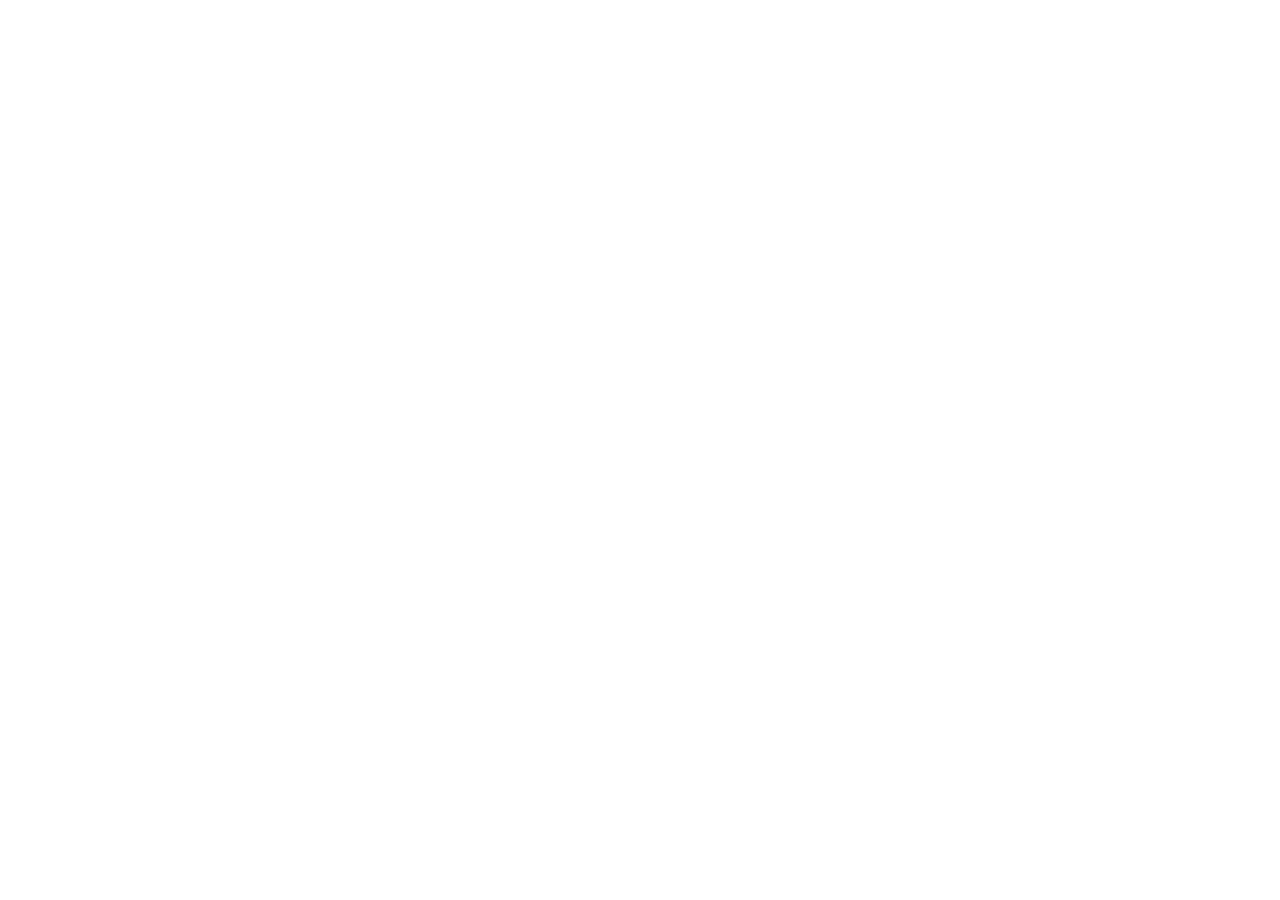
==== index.html @ 2c120de8 "first commit" ====
<!DOCTYPE html>
<html lang="pt-br">

<head>
    <meta charset="UTF-8">
    <meta name="viewport" content="width=device-width, initial-scale=1.0">
    <title> Home - Movasse </title>
</head>

<body>

</body>

</html>
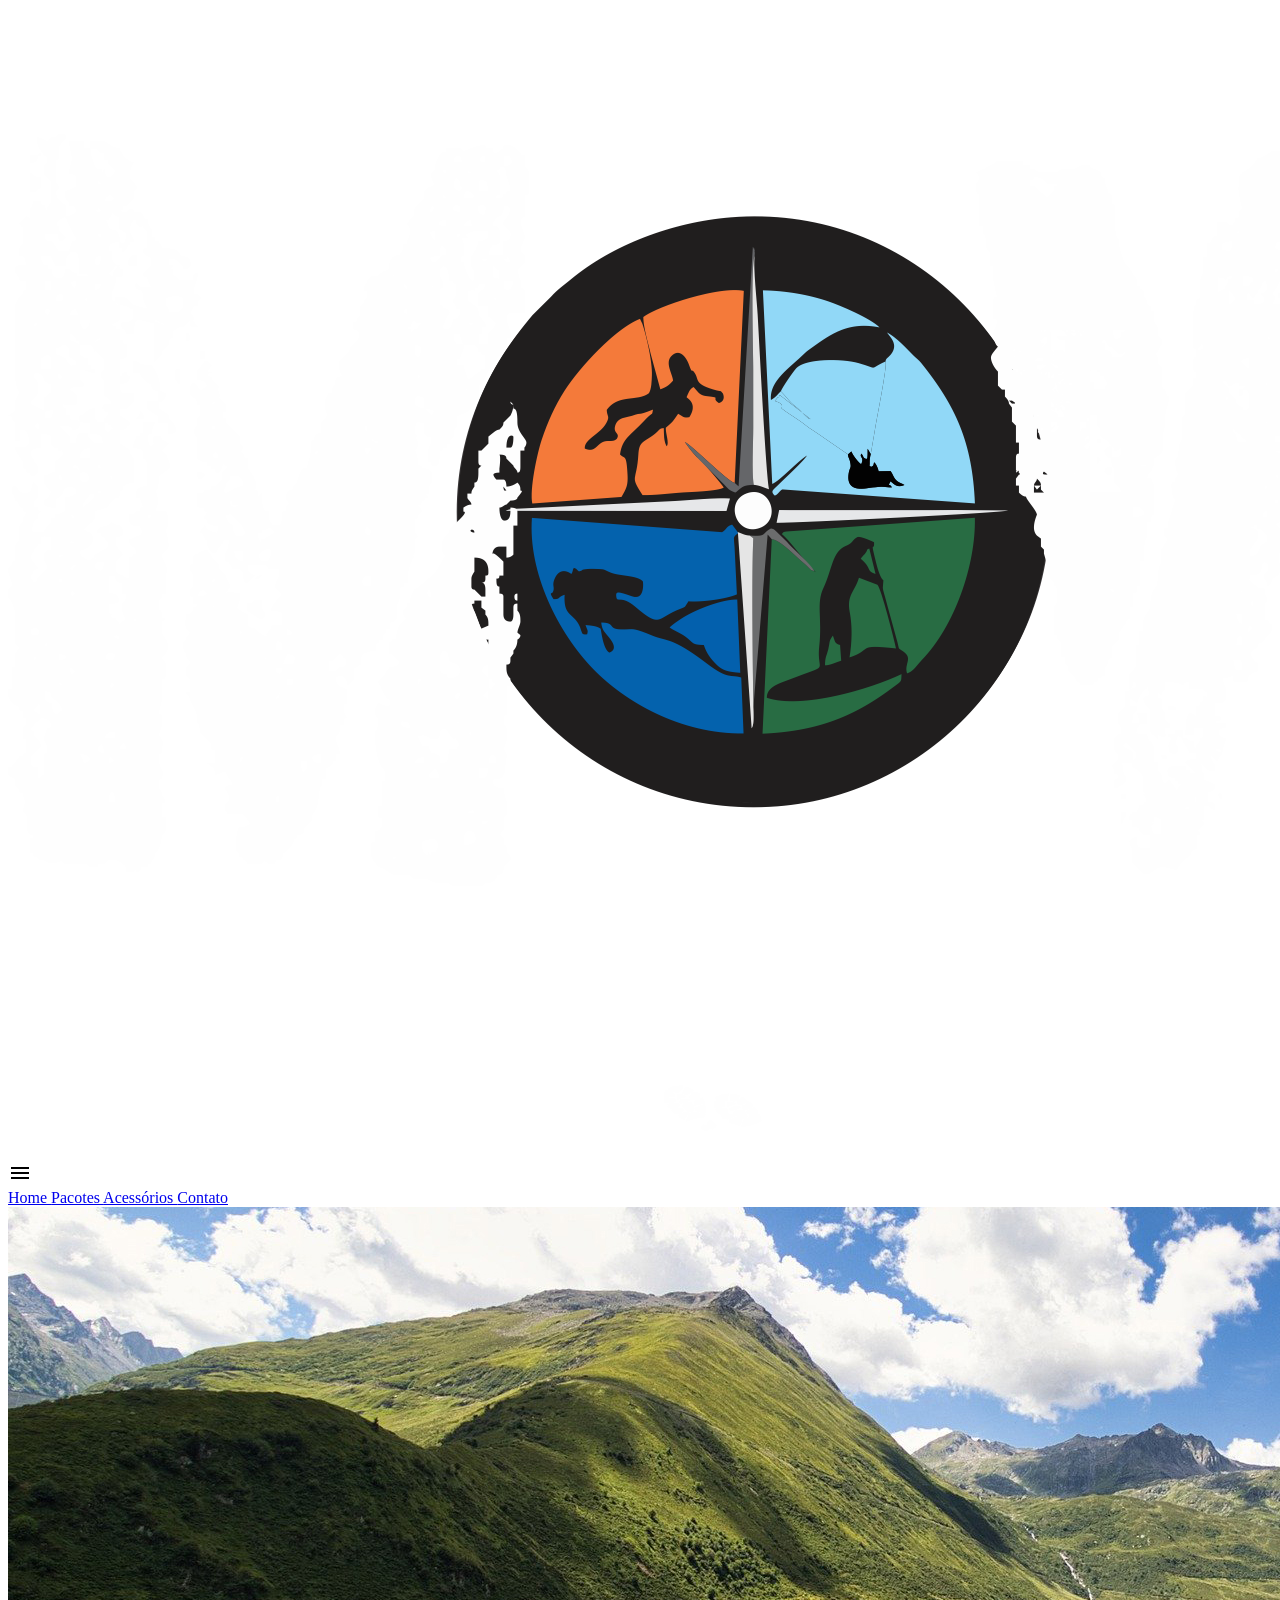
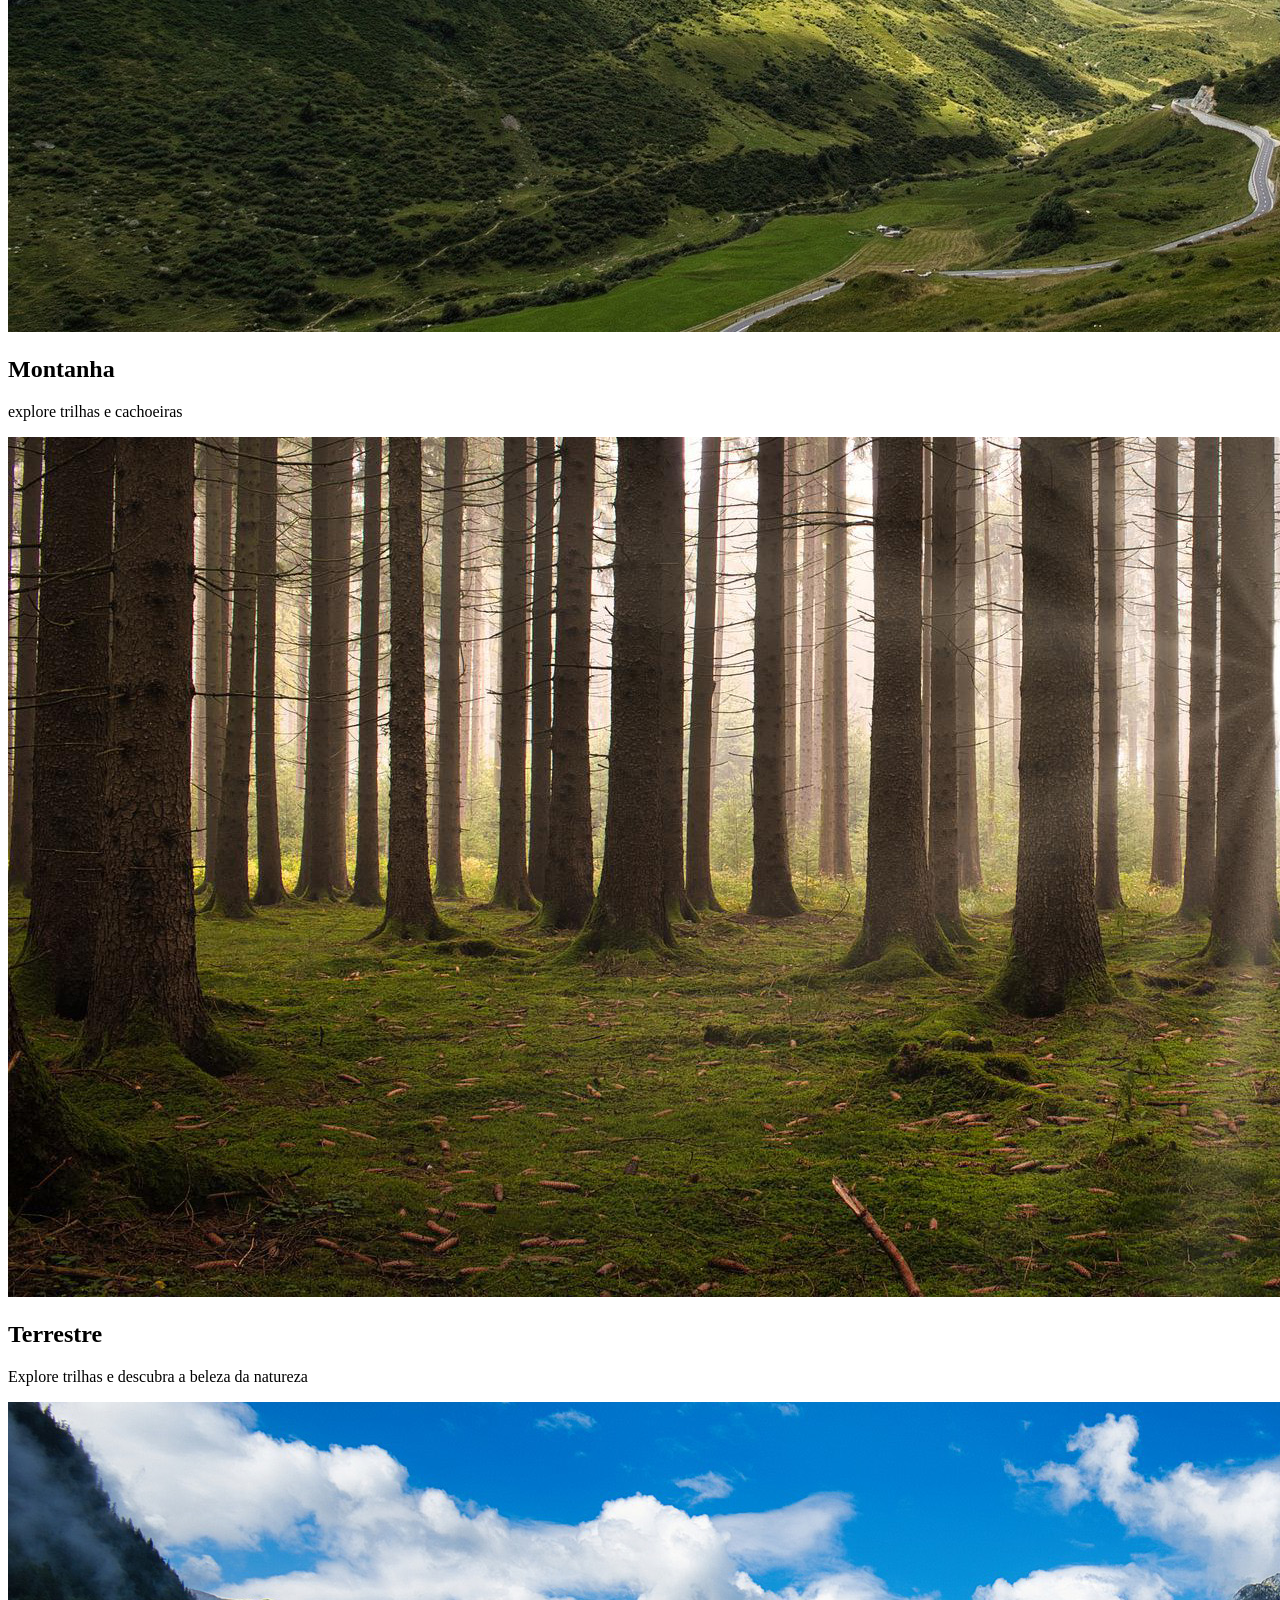
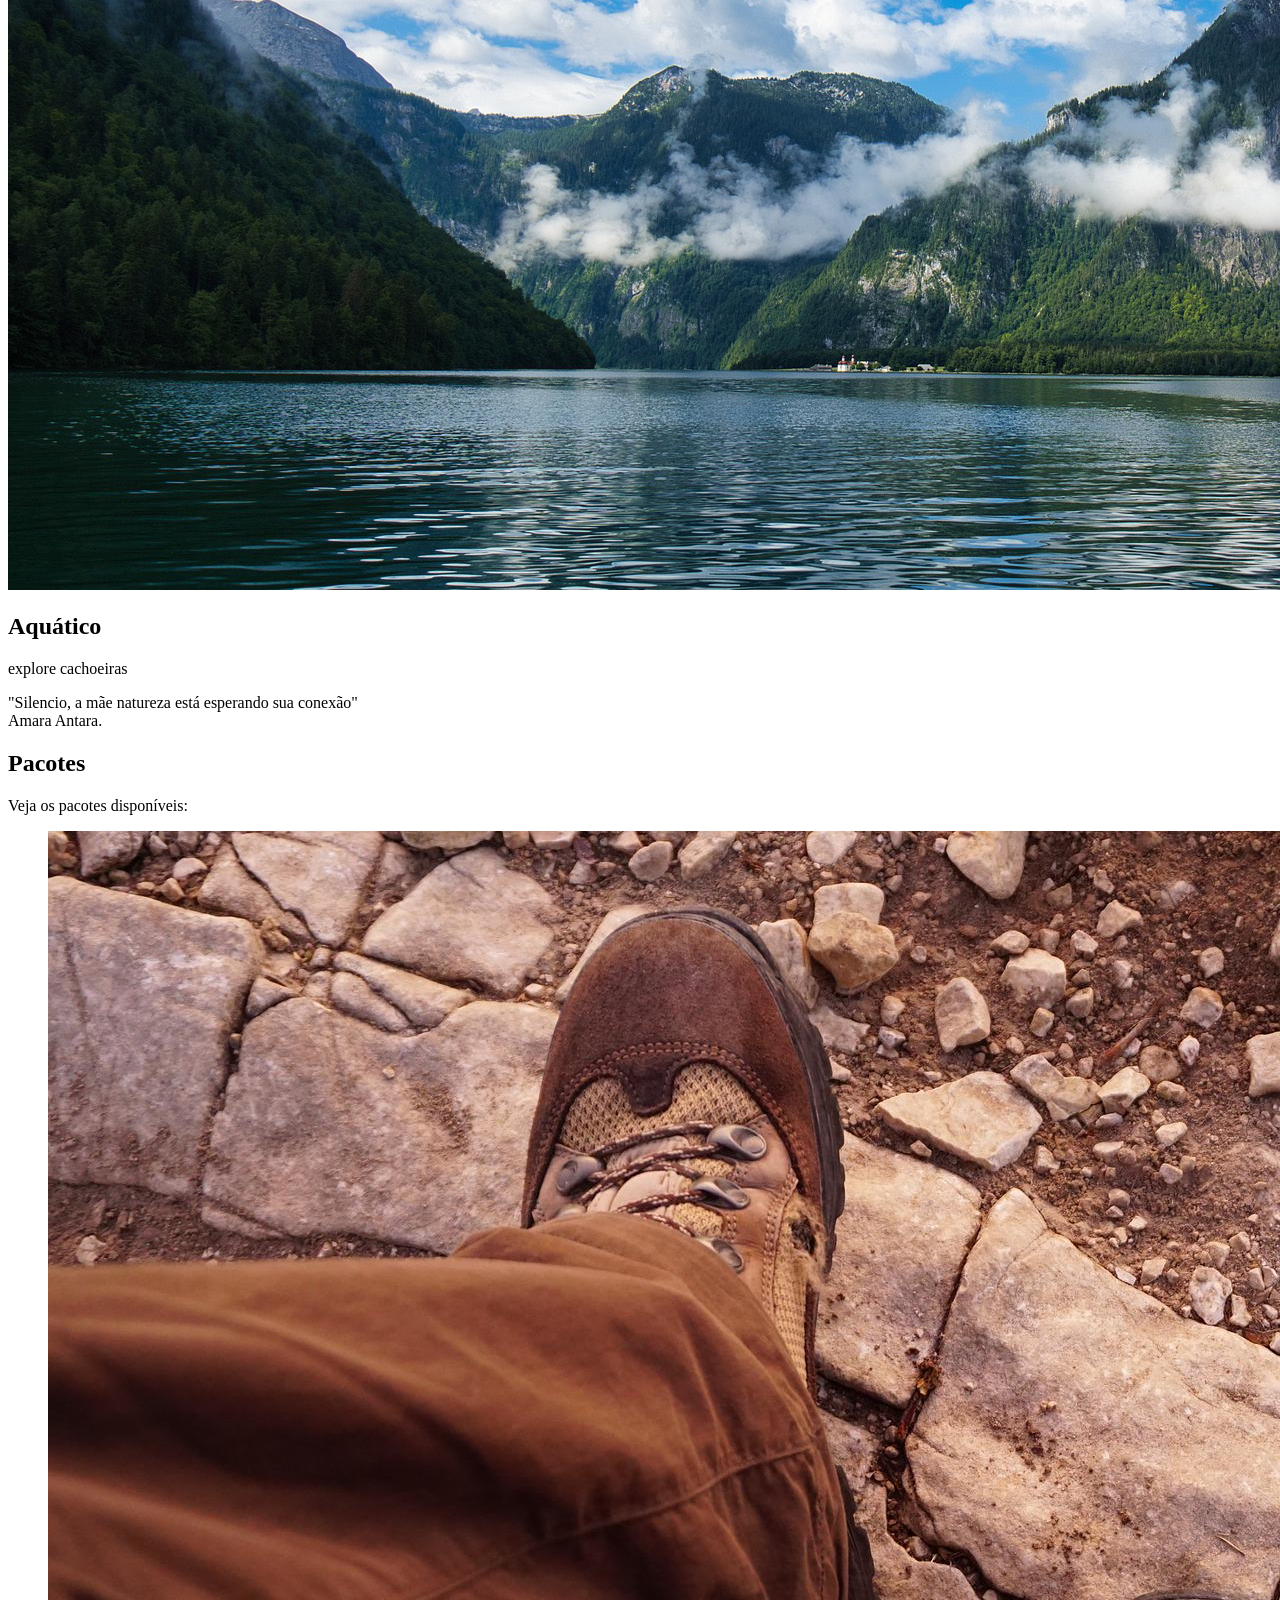
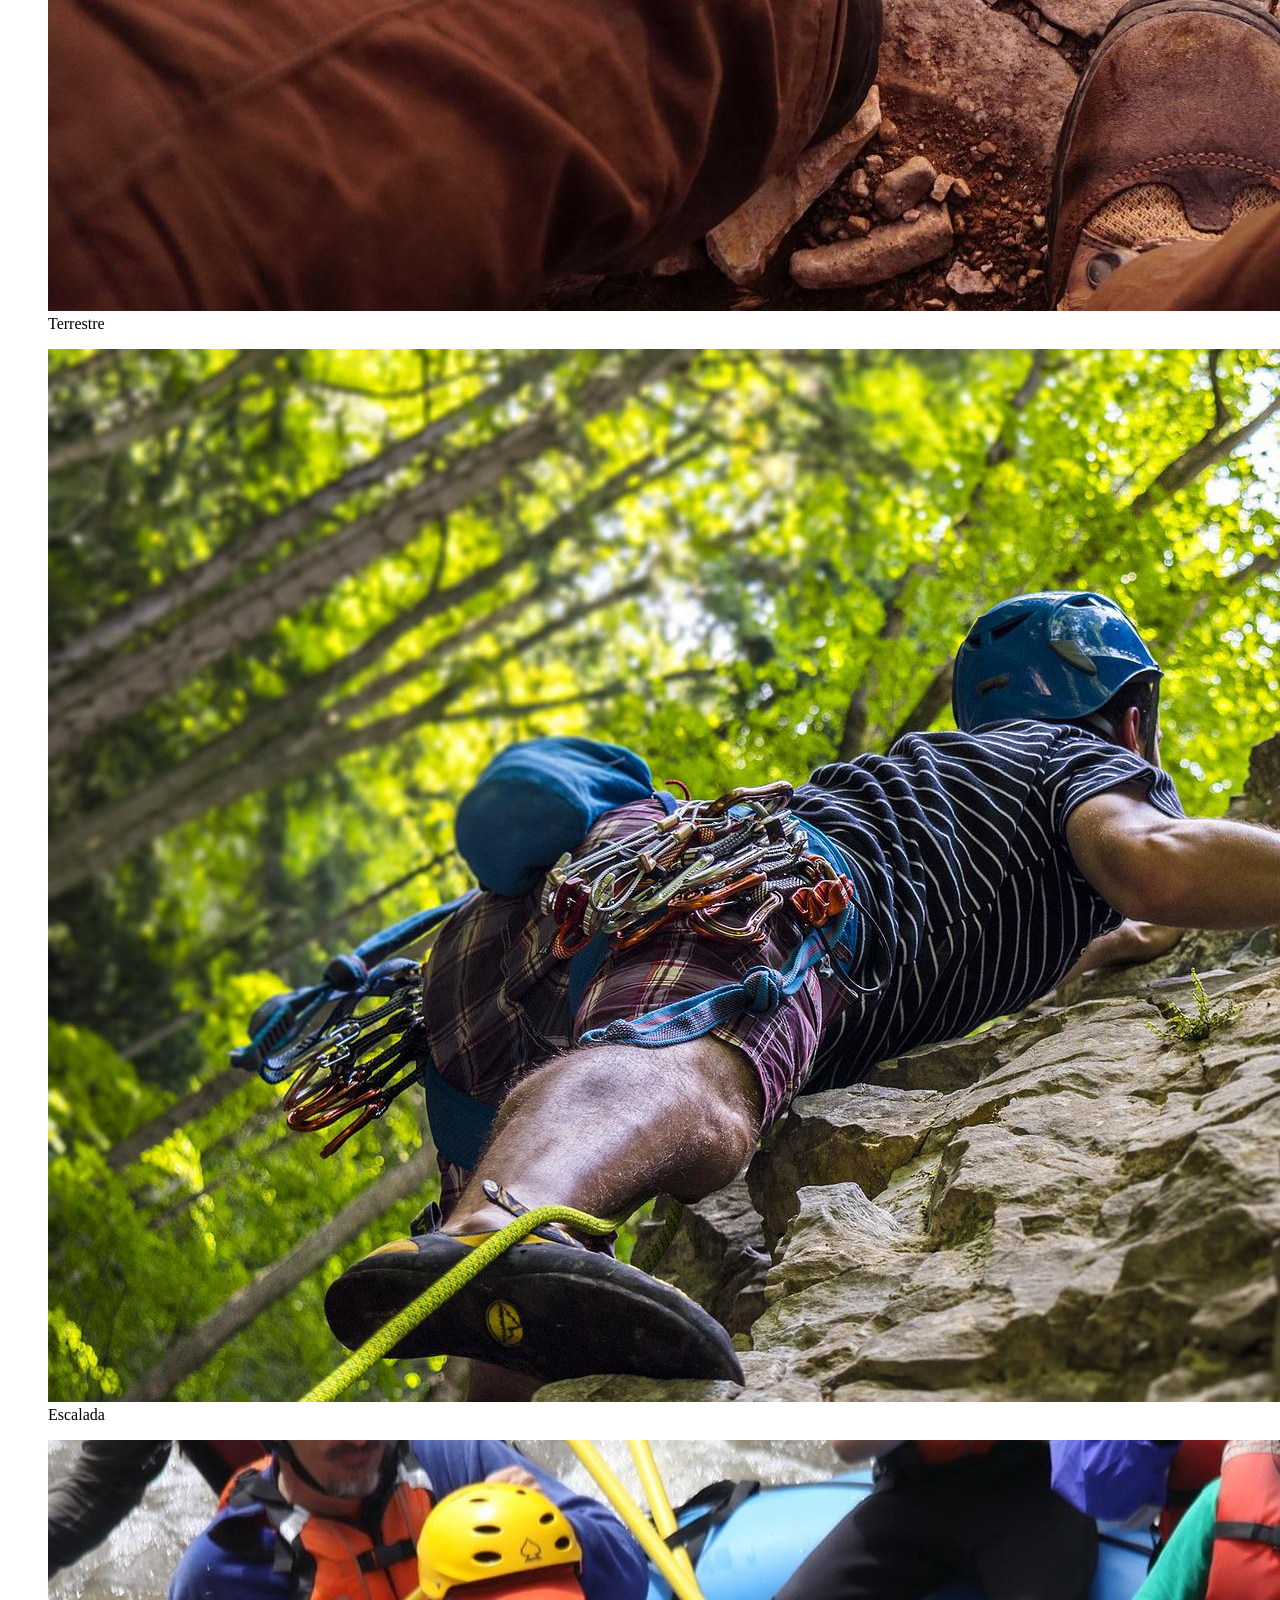
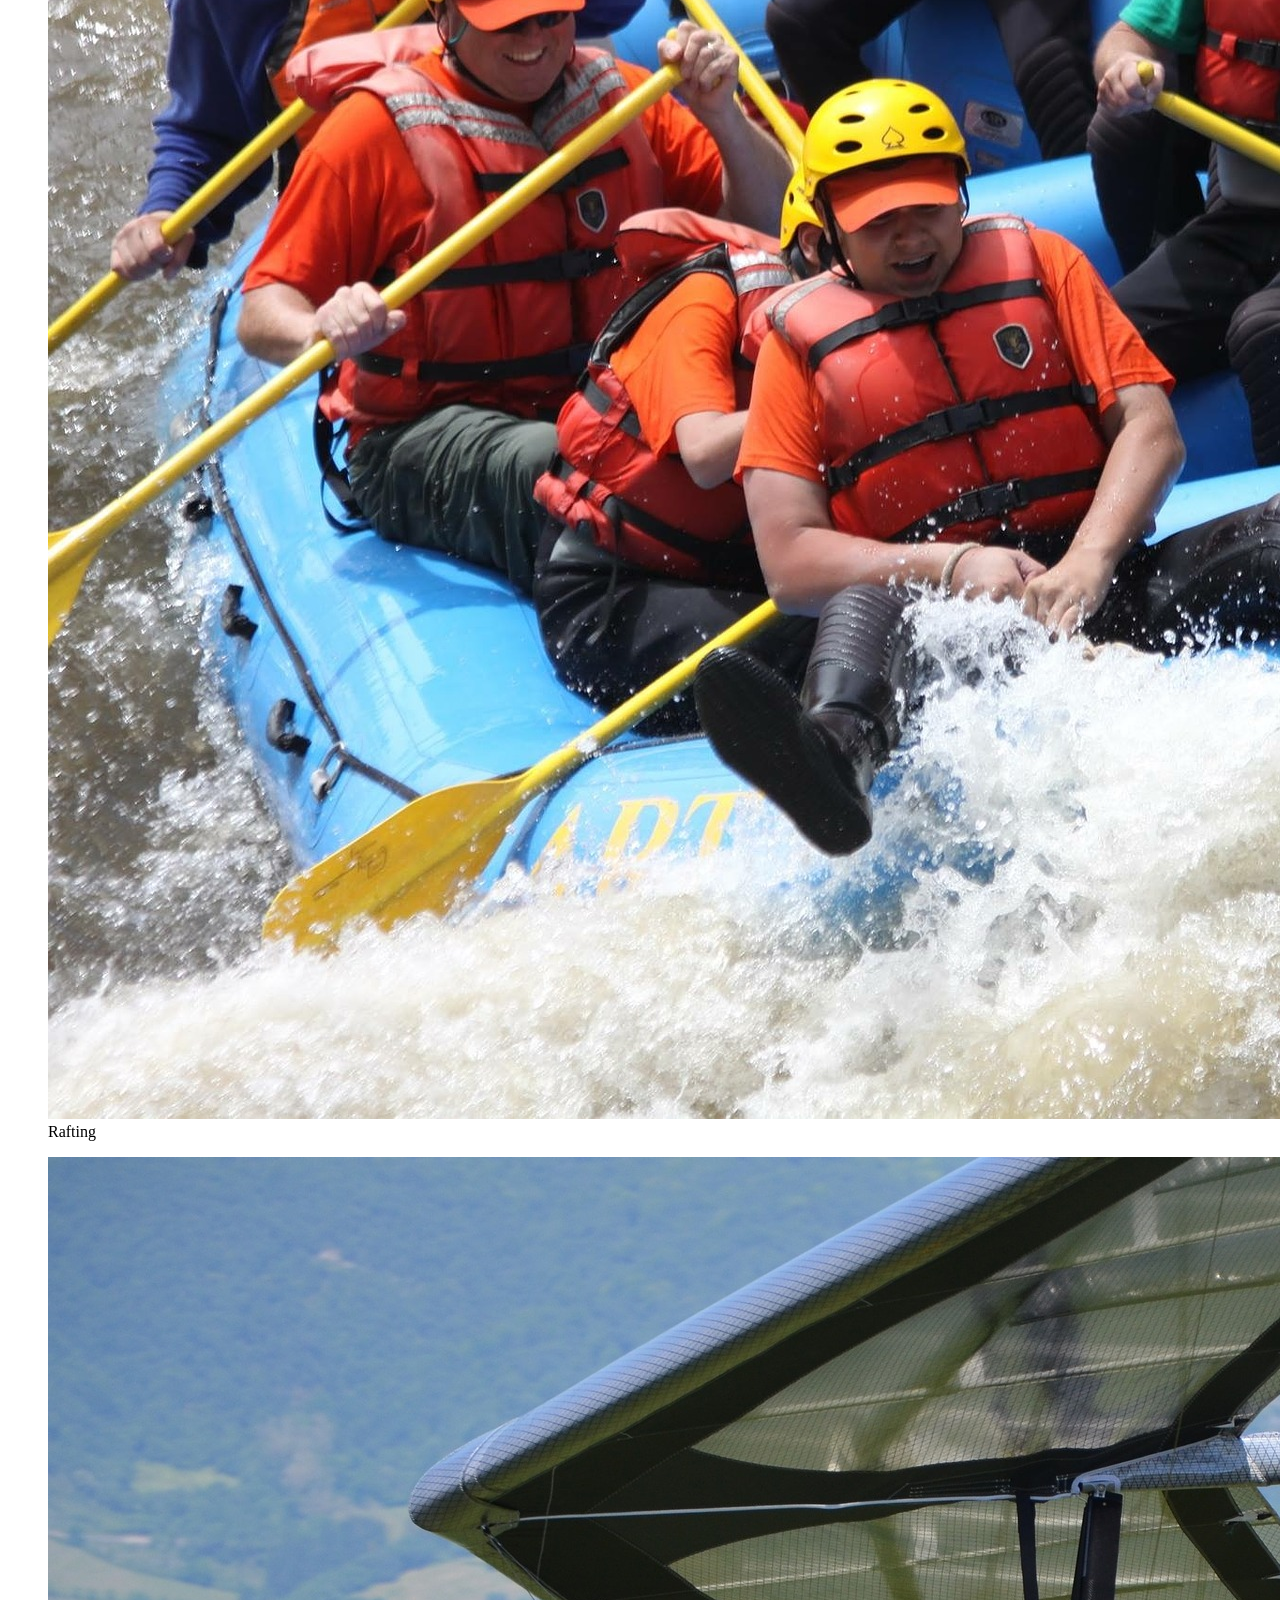
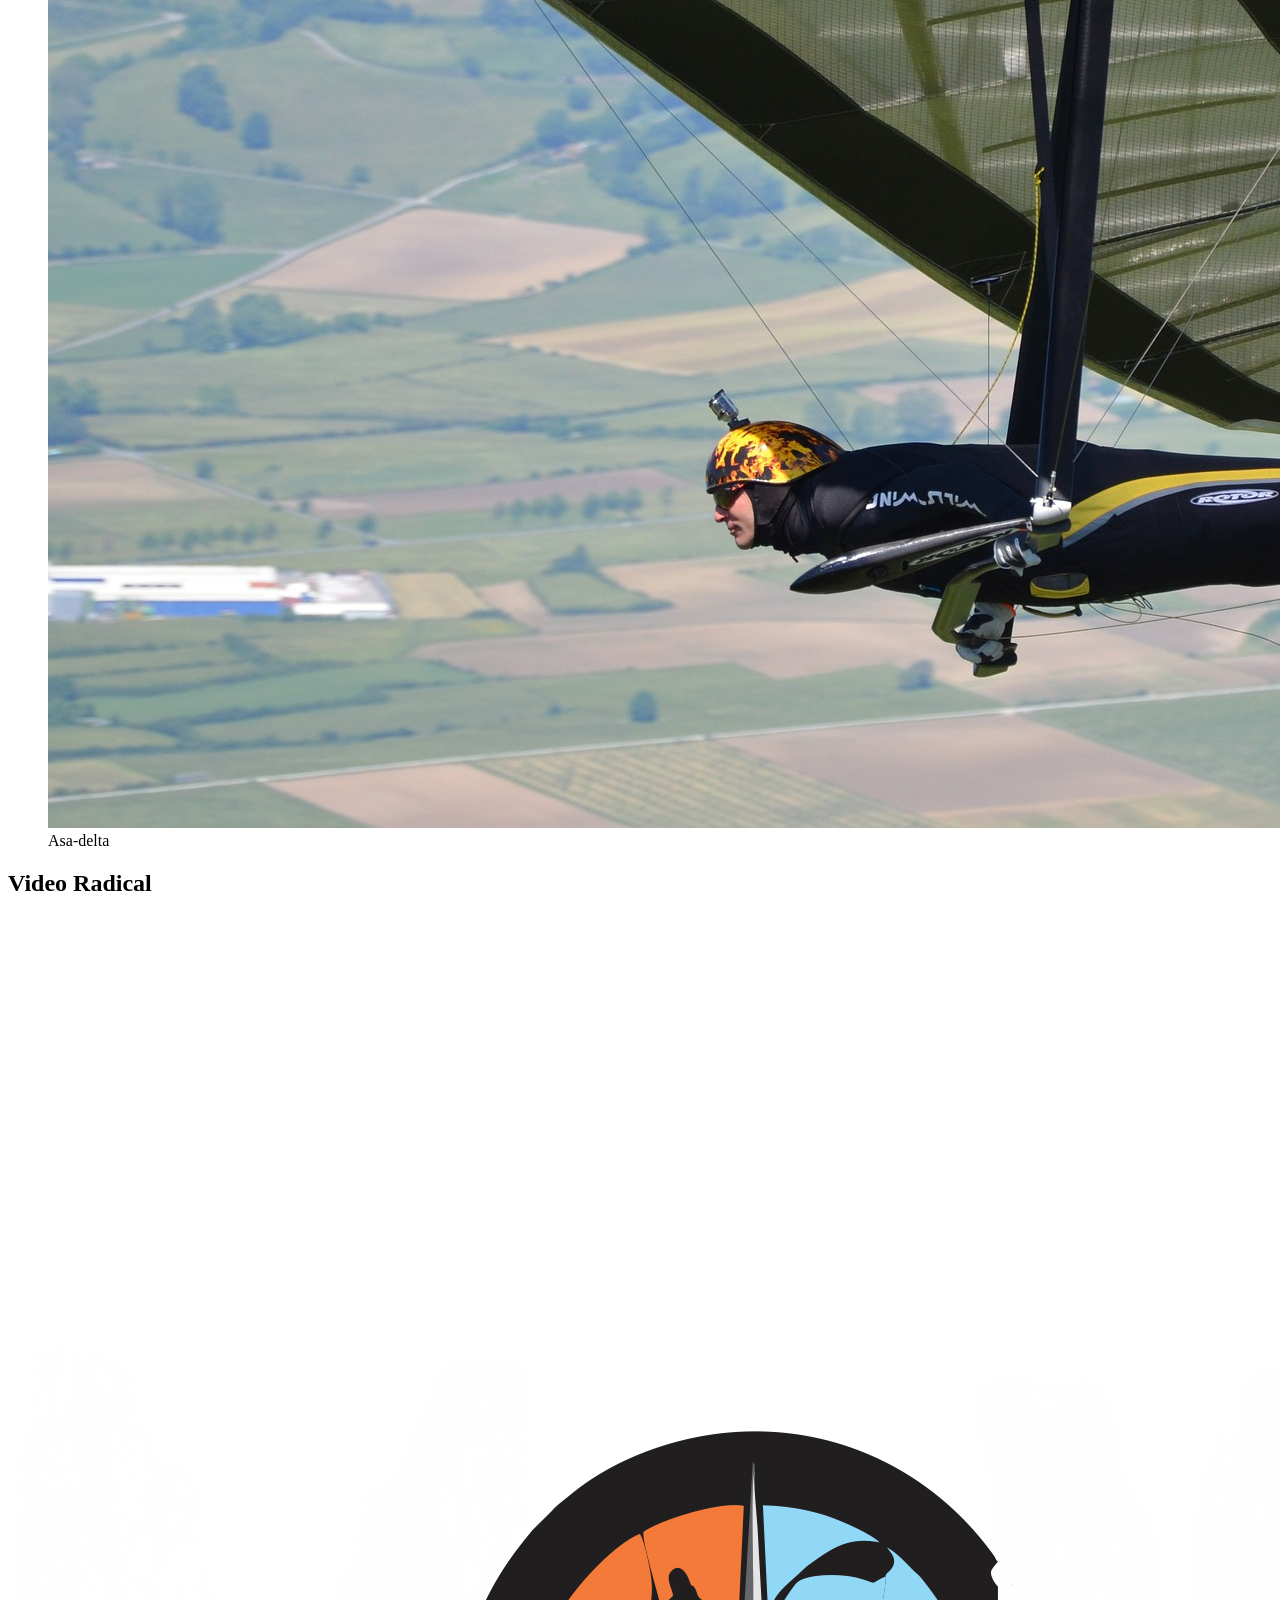
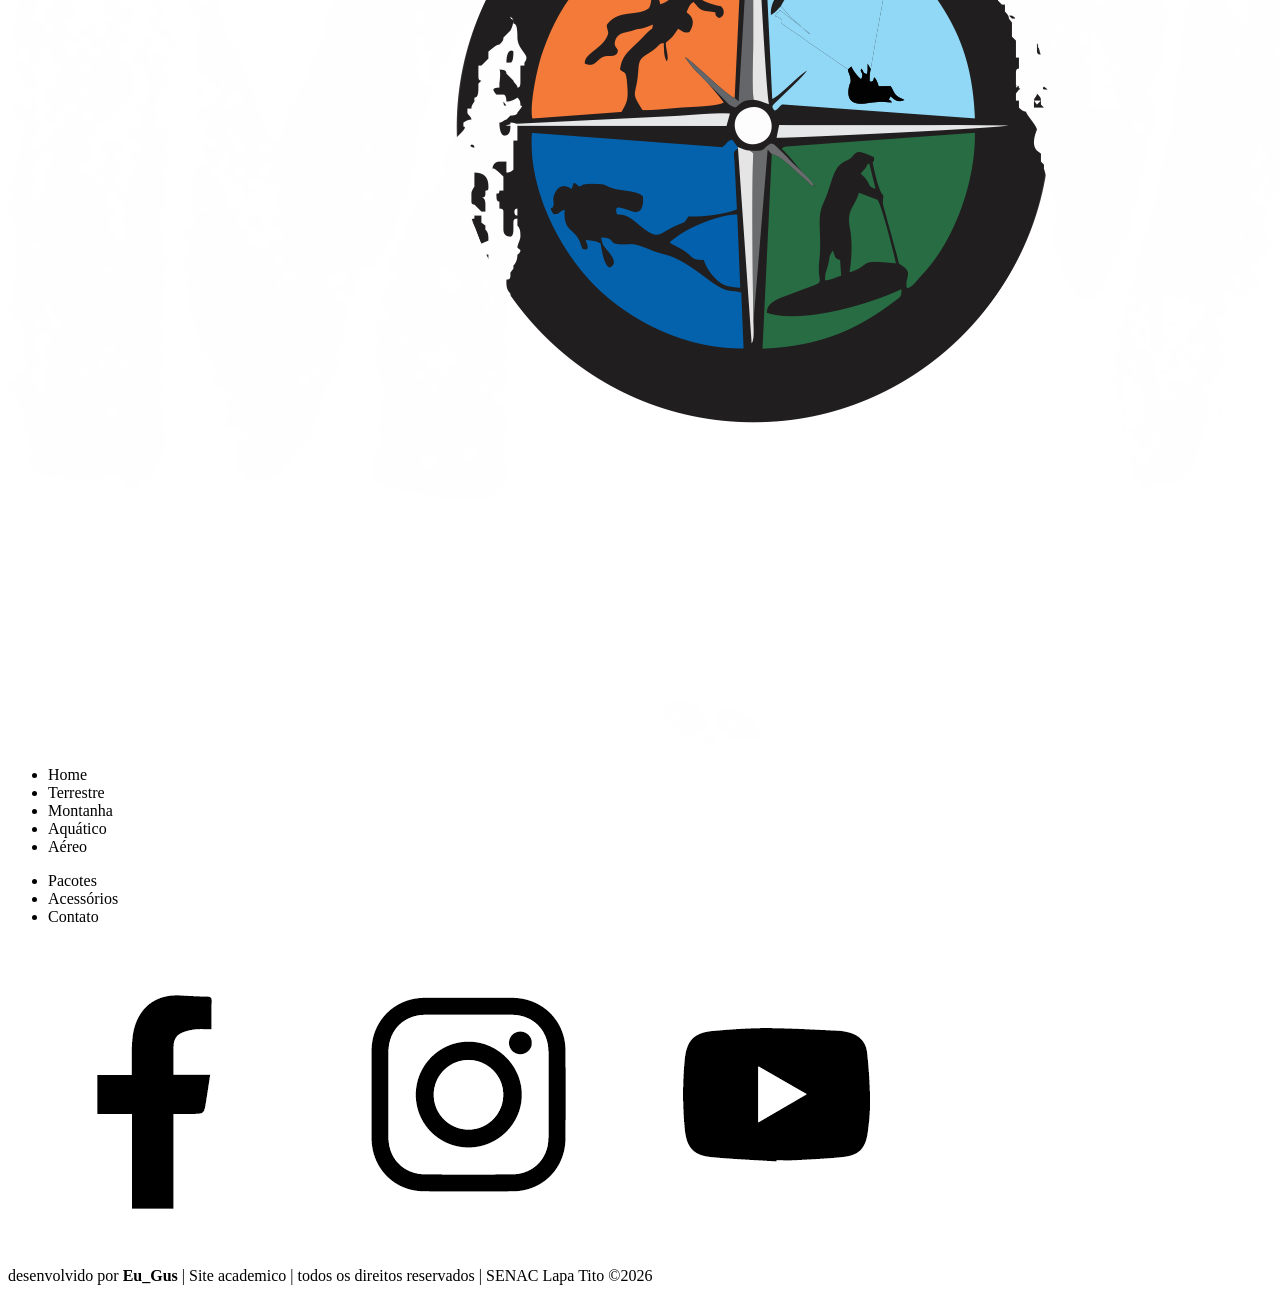
==== commit 08d5a153: "base html das main de index e pacotes" ====
--- a/index.html
+++ b/index.html
@@ -5,10 +5,189 @@
     <meta charset="UTF-8">
     <meta name="viewport" content="width=device-width, initial-scale=1.0">
     <title> Home - Movasse </title>
+    <meta name="description"
+        content="O Movasse é um site educacional com o propósito de fazer reservas de pacotes de viagens">
+    <!--fonts-->
+    <link rel="preconnect" href="https://fonts.googleapis.com">
+    <link rel="preconnect" href="https://fonts.gstatic.com" crossorigin>
+    <link
+        href="https://fonts.googleapis.com/css2?family=Ubuntu:ital,wght@0,300;0,400;0,500;0,700;1,300;1,400;1,500;1,700&display=swap"
+        rel="stylesheet">
+
+    <link rel="stylesheet"
+        href="https://fonts.googleapis.com/css2?family=Material+Symbols+Outlined:opsz,wght,FILL,GRAD@20..48,100..700,0..1,-50..200&icon_names=menu" />
+
+    <link rel="stylesheet" href="/css/style.css">
 </head>
 
 <body>
 
+    <header id="topo">
+
+        <div>
+            <H1>
+                <a href="index.html"><img src="img/logo.png" alt="Logo do site"></a>
+            </H1>
+            <span class="material-symbols-outlined">
+                menu
+            </span>
+
+            <nav>
+                <a href="index.html" tabindex="1"> Home </a>
+                <a href="pacotes.html" tabindex="2"> Pacotes </a>
+                <a href="acessorios.html" tabindex="3"> Acessórios </a>
+                <a href="contato.html" tabindex="4"> Contato </a>
+            </nav>
+        </div>
+
+    </header>
+
+    <main class="conteudo">
+
+        <article class="cont-home">
+
+            <div class="destaque" id="destaque">
+
+                <div class="cont-destaque">
+
+                    <img src="img/montanha.jpg" alt="montanha">
+                    <div class="text-destaque">
+                        <h2>Montanha</h2>
+                        <p>explore trilhas e cachoeiras</p>
+
+                    </div>
+                    <div class="cont-destaque">
+
+                        <img src="img/arvores.jpg" alt="árvores">
+                        <div class="text-destaque">
+                            <h2>Terrestre</h2>
+                            <p>Explore trilhas e descubra a beleza da natureza</p>
+                        </div>
+                        <div class="cont-destaque">
+
+                            <img src="img/paisagem.jpg" alt="montanhas e rios">
+                            <div class="text-destaque">
+                                <h2>Aquático</h2>
+                                <p>explore cachoeiras</p>
+
+                            </div>
+
+                        </div>
+
+                    </div>
+
+        </article>
+
+        <aside id="frase">
+
+            <p>"Silencio, a mãe natureza está esperando sua conexão"<br>Amara Antara.</p>
+
+        </aside>
+
+        <article class="card">
+            <h2 class="titulo">Pacotes</h2>
+            <p>Veja os pacotes disponíveis:</p>
+
+            <div class="card-conteudo">
+                <figure>
+                    <a href="#"><img src="img/capa-terrestre.jpg" alt="Terrestre"></a>
+                    <figcaption>Terrestre</figcaption>
+                </figure>
+                <figure>
+                    <a href="#"><img src="img/escalada.jpg" alt="Escalada"></a>
+                    <figcaption>Escalada</figcaption>
+                </figure>
+                <figure>
+                    <a href="#"><img src="img/rafting.jpg" alt="Rafting"></a>
+                    <figcaption>Rafting</figcaption>
+                </figure>
+                <figure>
+                    <a href="#"><img src="img/asa-delta.jpg" alt="Asa-delta"></a>
+                    <figcaption>Asa-delta</figcaption>
+                </figure>
+
+            </div>
+
+        </article>
+
+        <article>
+
+            <div id="video">
+                <H2 class="titulo" id="Titulo-video">Video Radical</H2>
+                <iframe width="560" height="315" src="https://www.youtube.com/embed/JZUYv2r-Ln0?si=lTRXMiHL-Xh045Qu"
+                    title="YouTube video player" frameborder="0"
+                    allow="accelerometer; autoplay; clipboard-write; encrypted-media; gyroscope; picture-in-picture; web-share"
+                    referrerpolicy="strict-origin-when-cross-origin" allowfullscreen></iframe>
+            </div>
+
+        </article>
+
+
+
+    </main>
+
+    <footer class="rodape">
+
+        <div class="rodape-conteudo">
+
+            <div id="logo-rodape"><a href="index.html"> <img src="img/logo.png" alt="Logo do site"></a>
+            </div>
+
+            <div class="menu-rodape">
+                <ul>
+                    <a href="#"></a>
+                    <li>Home</li></a>
+                    <a href="#"></a>
+                    <li>Terrestre</li></a>
+                    <a href="#"></a>
+                    <li>Montanha</li></a>
+                    <a href="#"></a>
+                    <li>Aquático</li></a>
+                    <a href="#"></a>
+                    <li>Aéreo</li></a>
+                </ul>
+
+            </div>
+
+            <div class="menu-rodape">
+
+                <ul>
+                    <a href="Pacotes.html"></a>
+                    <li>Pacotes</li></a>
+                    <a href="Acessórios.html"></a>
+                    <li>Acessórios</li></a>
+                    <a href="Contato.html"></a>
+                    <li>Contato</li></a>
+                </ul>
+            </div>
+
+            <div class="redes">
+
+                <aside>
+                    <img src="img/facebook.png" alt="Facebook">
+                    <img src="img/insta.png" alt="Instagram">
+                    <img src="img/youtube.png" alt="Youtube">
+                </aside>
+
+            </div>
+
+            <div class="assinatura">
+                <p>desenvolvido por <strong>Eu_Gus</strong> | Site academico | todos os direitos reservados | SENAC Lapa
+                    Tito
+                    &copy;2026</p>
+            </div>
+
+        </div>
+
+    </footer>
+
+
+
+
+
+
+
+
 </body>
 
 </html>
--- a/css/style.css
+++ b/css/style.css
@@ -0,0 +1 @@
+@import url('https://fonts.googleapis.com/css2?family=Ubuntu:ital,wght@0,300;0,400;0,500;0,700;1,300;1,400;1,500;1,700&display=swap');
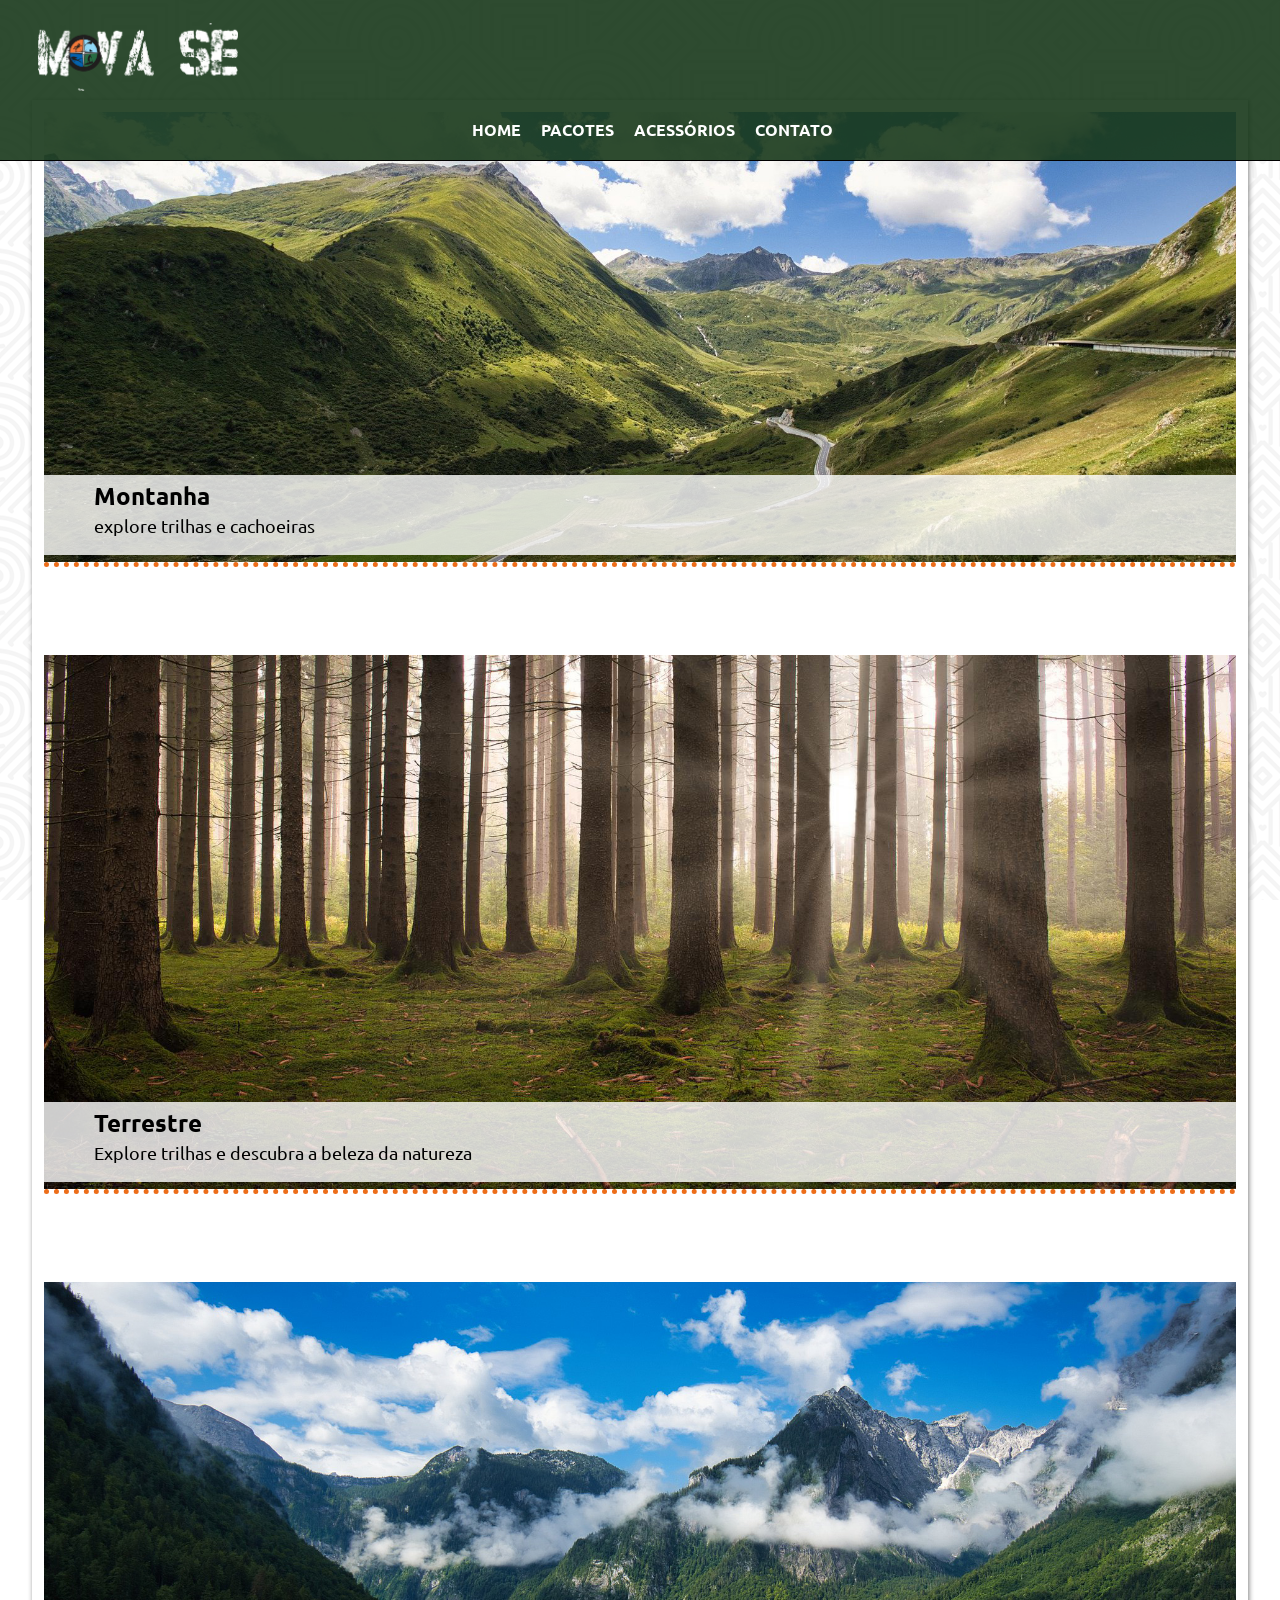
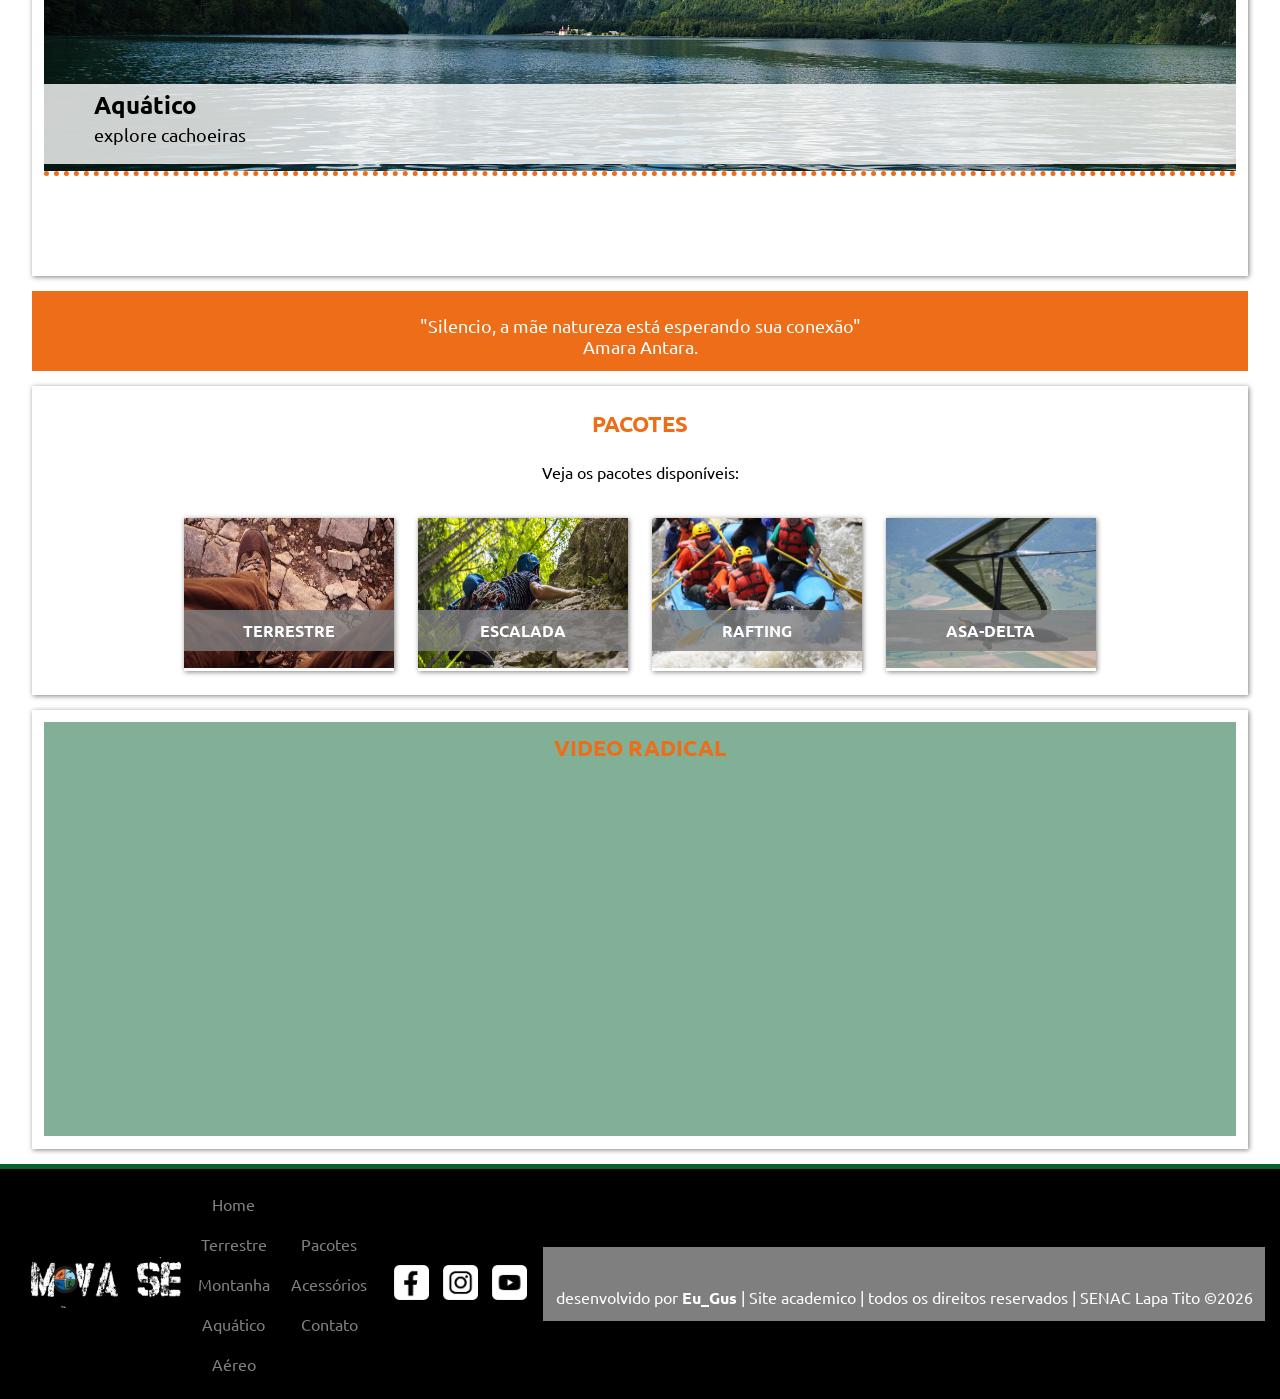
==== commit 42db0e44: "@media feito para telas de 700 900 1500" ====
--- a/index.html
+++ b/index.html
@@ -28,7 +28,7 @@
             <H1>
                 <a href="index.html"><img src="img/logo.png" alt="Logo do site"></a>
             </H1>
-            <span class="material-symbols-outlined">
+            <span class="material-symbols-outlined" id="iconMenu">
                 menu
             </span>
 
--- a/css/style.css
+++ b/css/style.css
@@ -1 +1,556 @@
-@import url('https://fonts.googleapis.com/css2?family=Ubuntu:ital,wght@0,300;0,400;0,500;0,700;1,300;1,400;1,500;1,700&display=swap');+@charset "UTF-8";
+
+@import url('https://fonts.googleapis.com/css2?family=Ubuntu:ital,wght@0,300;0,400;0,500;0,700;1,300;1,400;1,500;1,700&display=swap');
+
+* {
+    margin: 0;
+    padding: 0;
+}
+
+body {
+    font-family: Ubuntu, sans-serif;
+    background-image: url(../img/hypnotize.png);
+    background-attachment: fixed;
+    width: 100%;
+}
+
+img {
+    width: 100%;
+}
+
+#topo {
+    background-color: rgba(24, 56, 26, 0.9);
+    border-bottom: solid 1px;
+    text-align: center;
+    margin-bottom: 15px;
+}
+
+h1 img {
+    margin-top: 25px;
+    width: 200px;
+}
+
+nav {
+    min-height: 40px;
+    text-transform: uppercase;
+    font-weight: bold;
+    line-height: 40px;
+    padding-left: 1%;
+}
+
+nav a:link,
+nav a:visited,
+#iconMenu:link,
+#iconMenu:visited {
+    text-decoration: none;
+    color: white;
+    transition: 1s;
+    min-height: inherit;
+    display: flex;
+    justify-content: center;
+    align-items: center;
+}
+
+nav a:focus,
+nav a:hover,
+#iconMenu:focus,
+#iconsMenu:hover {
+    background-color: #a98e12;
+    color: black;
+    transition: background-color 1s, color 1s;
+    border-radius: 5%;
+}
+
+#iconMenu {
+    color: white;
+    cursor: pointer;
+    min-height: 40px;
+    line-height: 40px;
+    padding-left: 1%;
+    font-size: 40px;
+}
+
+.rodape {
+    border-top: solid 5px #06632e;
+    background-color: black;
+    color: #7f7f80;
+    text-align: center;
+    width: 100%;
+}
+
+.rodape p,
+li {
+    font-size: 16px;
+
+}
+
+.rodape img {
+    margin: 0 5px;
+}
+
+.rodape-conteudo {
+    padding: 15px;
+    color: white
+}
+
+.rodape-conteudo li {
+    list-style: none;
+    margin: 0 auto;
+    padding: 10px 0;
+}
+
+#logo-rodape {
+    min-width: 146px;
+    width: 150px;
+    margin: 0 auto;
+}
+
+.menu-rodape {
+    text-decoration: none;
+    color: gray;
+}
+
+.menu-rodape a:hover {
+    color: white;
+}
+
+.redes img {
+    min-width: 35px;
+    width: 35px;
+}
+
+.assinatura {
+    color: white;
+    background-color: #7f7f80;
+    text-align: center;
+    height: auto;
+    padding: 1%;
+}
+
+.assinatura p {
+    margin-top: 3%;
+}
+
+.conteudo {
+    max-width: 95%;
+    margin: auto;
+}
+
+.conteudo article {
+    background-color: white;
+    margin: 15px 0;
+    padding: 1%;
+    box-shadow: gray 1px 1px 5px;
+}
+
+.conteudo h2,
+.conteudo h3,
+.conteudo p {
+    padding: 1%;
+}
+
+.titulo {
+    font-size: 1.4em;
+    color: #ed6d19;
+    text-align: center;
+    text-transform: uppercase;
+}
+
+/* configurações da home */
+
+.destaque img {
+    border-bottom: dotted #ed6d19 5px;
+
+}
+
+.text-destaque {
+    position: relative;
+    bottom: 100px;
+    background-color: rgba(255, 255, 255, 0.8);
+    height: 80px;
+    margin-top: 5px;
+    width: 100%;
+}
+
+.text-destaque h2 {
+    color: black !important;
+    margin-top: 5px;
+    padding: 5px 0 3px 50px;
+}
+
+.text-destaque p {
+    margin-top: 5px;
+    font-size: 1.1em;
+    padding: 0 0 5px 50px;
+}
+
+#frase p {
+    font-size: 1em;
+    padding: 12px;
+
+}
+
+.card {
+    margin: 15px 0;
+    padding: 5%;
+}
+
+.card p {
+    text-align: center;
+    padding: 1% 0 2% 0;
+}
+
+#frase {
+    color: white;
+    background-color: #ed6d19;
+    text-align: center;
+    height: 80px;
+}
+
+.card-conteudo figure {
+    margin: 1%;
+    position: relative;
+    box-shadow: grey 1px 1px 5px;
+
+}
+
+.card-conteudo figcaption {
+    position: absolute;
+    bottom: 20px;
+    left: 0;
+    width: 100%;
+    background-color: rgba(127, 127, 128, 0.8);
+    color: white;
+    padding: 10px 0;
+    text-align: center;
+    font-weight: bold;
+    text-transform: uppercase;
+}
+
+.card-conteudo figure img {
+    transition: 1s;
+    filter: opacity(1);
+}
+
+.card-conteudo figure:hover img,
+.card-conteudo figure:focus img {
+    filter: opacity(0.6);
+}
+
+#video {
+    width: 100%;
+    background-color: rgba(6, 99, 46, 0.5);
+    text-align: center;
+}
+
+#titulo-video {
+    color: white;
+    padding: 15px;
+}
+
+iframe {
+    margin: auto;
+    max-width: 80%;
+    display: block;
+    padding: 2% 0;
+}
+
+#form-contato {
+    margin: auto;
+    max-width: 700px;
+    width: 95%;
+}
+
+#form-contato input,
+#form-contato textarea {
+    border: 1px solid rgb(103, 103, 103);
+    width: 100%;
+    margin: 4px auto;
+    border-radius: 5px;
+}
+
+#form-contato input {
+    height: 40px;
+}
+
+#form-contato button {
+    border: none;
+    padding: 2%;
+    background-color: black;
+    color: white;
+    border-radius: 5px;
+
+}
+
+#form-contato button:hover,
+#form-contato button:focus {
+    background-color: #ed6d19;
+    cursor: pointer;
+}
+
+.conteudo-info p {
+    margin: 5%;
+
+}
+
+.localização p {
+    text-align: center;
+}
+
+#card-pacote {
+    background-color: rgba(6, 99, 46, 0.5);
+    padding: 10px;
+    text-align: center;
+}
+
+.car-pacote-info {
+    background-color: white;
+    border-radius: 5px;
+    padding: 1%;
+    box-shadow: grey 1px 1px 5px;
+    margin: 20px auto;
+    max-width: 400px;
+}
+
+.pac-fotos,
+.pac-reservas {
+    background-color: #a98e12;
+    color: black;
+    width: 80px;
+    border-radius: 3px;
+    text-align: center;
+    padding: 5px;
+    text-transform: uppercase;
+    border: none;
+}
+
+.pac-flex {
+    display: flex;
+    justify-content: center;
+    align-items: center;
+    gap: 20px;
+    margin-top: 15px;
+}
+
+.pac-fotos:hover,
+.pac-reservas:hover {
+    background-color: #ecda87;
+    color: #ed6d19;
+    transition: background-color 1s;
+    border-radius: 5%;
+}
+
+/* pagina acessórios */
+
+.acessorios {
+    margin: auto;
+    padding: 15px;
+}
+
+.produtos img {
+    max-width: 100px;
+    border: 3px solid #7f7f80;
+    border-radius: 100%;
+    box-shadow: gray 1px 1px 5px;
+}
+
+.produtos {
+    box-shadow: gray 1px 1px 5px;
+    text-align: center;
+    padding: 20px;
+    width: 80%;
+    height: 200px;
+    margin: 10px;
+    border-radius: 5px;
+}
+
+.produtos h4 {
+    color: #ed6d19;
+    text-transform: uppercase;
+}
+
+.produtos p {
+    margin: 2% !important;
+}
+
+.comprar {
+    text-transform: uppercase;
+    background-color: #ed6d19;
+    width: 100%;
+    height: 20px;
+    padding: 3px;
+    margin: -5px auto;
+    text-align: center;
+    border-radius: 5px;
+    color: white;
+
+}
+
+@media (min-width: 700px) {
+    #topo {
+        position: fixed;
+        width: 100%;
+        top: 0;
+        z-index: 1000;
+    }
+
+    #top div {
+        display: flex;
+        justify-content: center;
+        align-items: center;
+        padding: 10px;
+    }
+
+    h1 {
+        margin-left: 3%;
+        margin-top: 5px;
+        width: 150px;
+    }
+
+    h1 img {
+        margin-top: 18px;
+    }
+
+    nav {
+        width: 100%;
+        display: flex;
+        flex-wrap: wrap;
+        justify-content: center;
+        align-items: center;
+    }
+
+    #iconMenu {
+        display: none;
+    }
+
+    nav a {
+        padding: 10px;
+    }
+
+    .conteudo {
+        margin-top: 100px;
+    }
+
+    .rodape-conteudo {
+        display: flex;
+        justify-content: center;
+        align-items: center;
+        flex-wrap: wrap;
+    }
+
+    #logo-rodape,
+    .menu-rodape,
+    .redes {
+        margin: 0 auto;
+    }
+
+    .assinatura p {
+        padding-top: 1%;
+        width: 100%;
+    }
+
+    .assinatura p {
+        width: 100;
+    }
+
+    .card-conteudo,
+    .acessorios,
+    #card-pacote {
+        display: flex;
+        justify-content: center;
+        align-items: center;
+    }
+
+    .produtos {
+        margin: 10px 1%;
+        height: 250px;
+        padding: 5%;
+    }
+
+    .acessorios {
+        margin: 0 15%;
+    }
+
+    .comprar {
+        margin: 2% auto;
+    }
+
+    .img-produto {
+        width: 106px;
+        height: 106px;
+    }
+
+    .produtos h4 {
+        margin: 10px auto;
+    }
+
+    .car-pacote-info {
+        margin: 0.4%;
+        overflow: hidden;
+    }
+
+    .car-pacote-info img {
+        height: 200px;
+        object-fit: cover;
+    }
+}
+
+@media (min-width: 930px) {
+    .card-conteudo figure img {
+        width: 210px;
+        height: 150px;
+    }
+
+    .text-destaque p {
+        margin-top: 0;
+    }
+
+    #frase p {
+        padding-top: 24px;
+        font-size: 1.1em;
+
+    }
+
+    .comprar {
+        margin: 20px auto;
+    }
+
+    #conteudo-contato {
+        display: flex;
+        justify-content: center;
+        align-items: center;
+    }
+
+    .conteudo-info article {
+        margin: 15px 5px;
+        padding: 1%;
+    }
+
+    .conteudo-info article {
+        height: 745px;
+    }
+
+    #conteudo-contato article {
+        height: 745px;
+    }
+
+    .localização ifreme {
+        height: 500px;
+        padding: 1%;
+    }
+
+    #localização-end {
+        height: 745px;
+    }
+
+}
+
+@media (min-width: 1500px) {
+    nav {
+        width: 1200px;
+    }
+
+    .conteudo {
+        width: 1200px;
+    }
+}
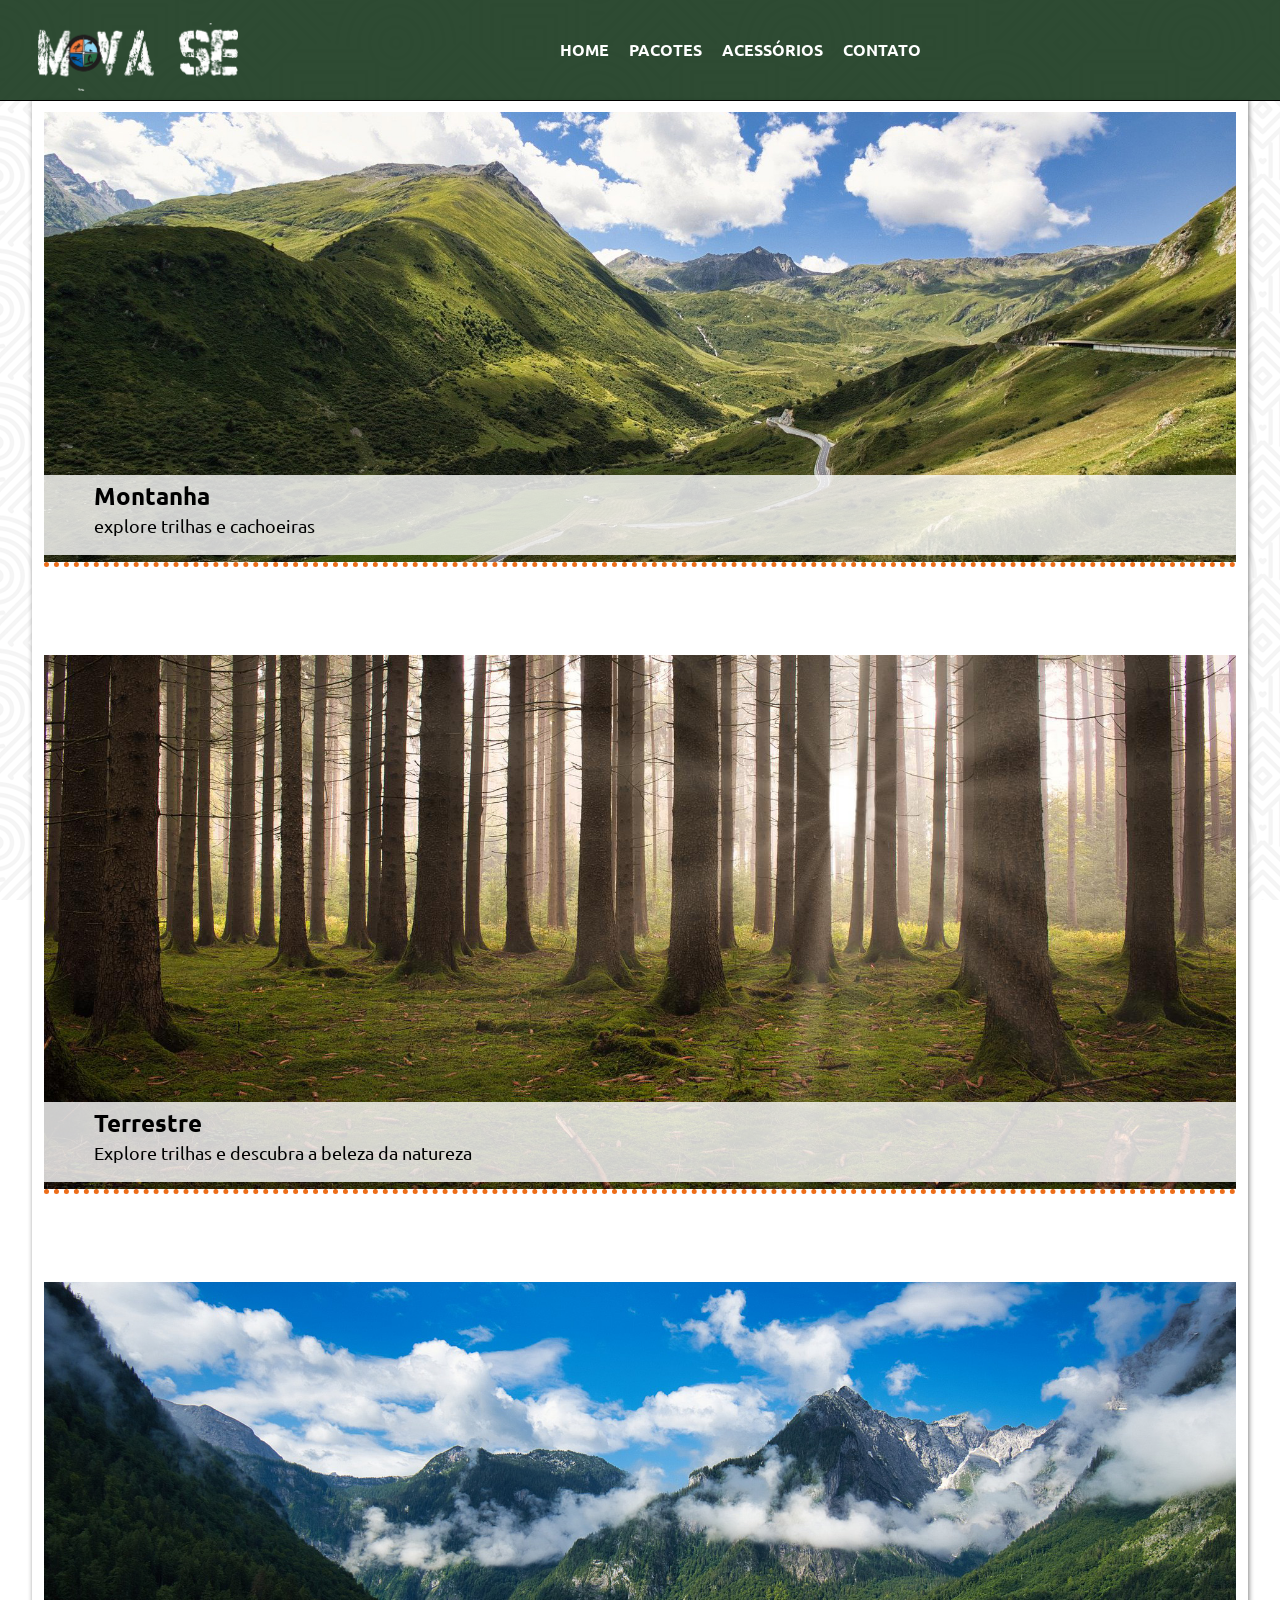
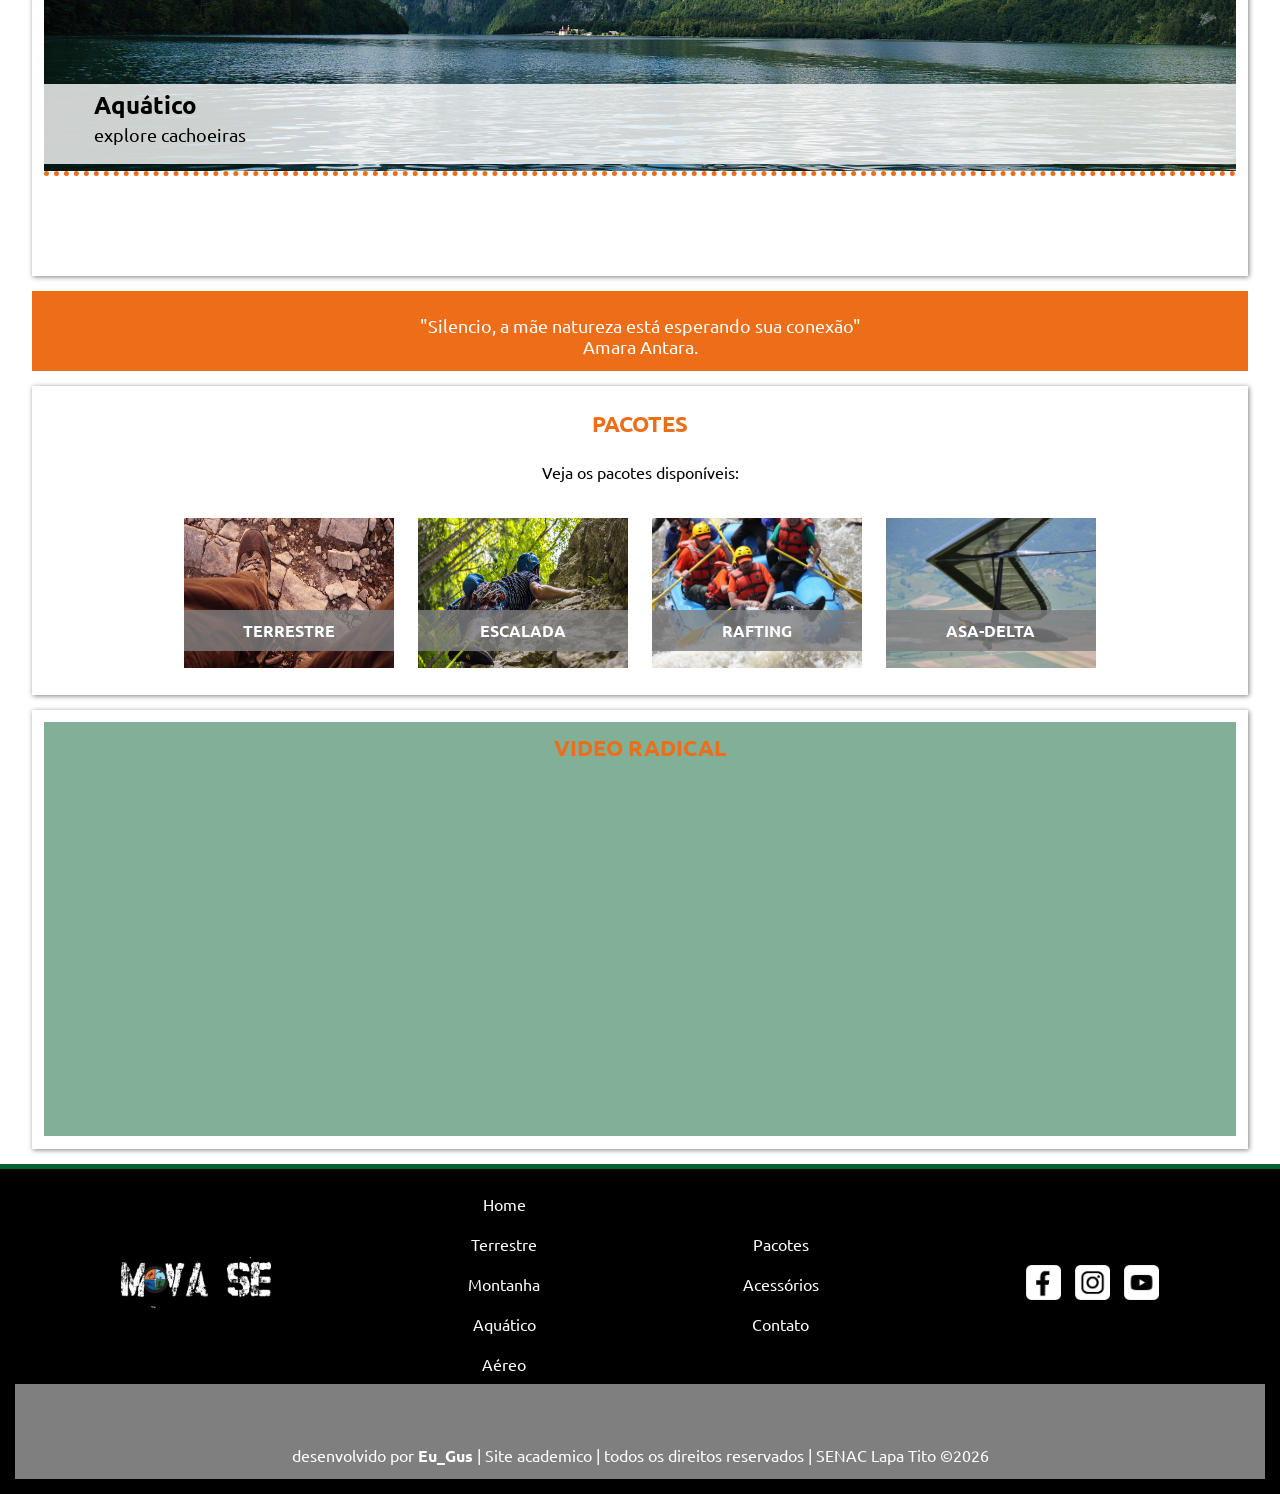
==== commit b6f87b9d: "js adiconado menu hamburguer finalizado, e j querry adicionado" ====
--- a/index.html
+++ b/index.html
@@ -18,6 +18,8 @@
         href="https://fonts.googleapis.com/css2?family=Material+Symbols+Outlined:opsz,wght,FILL,GRAD@20..48,100..700,0..1,-50..200&icon_names=menu" />
 
     <link rel="stylesheet" href="/css/style.css">
+    <link rel="stylesheet" href="/slick/slick.css">
+    <link rel="stylesheet" href="/slick/slick-theme.css">
 </head>
 
 <body>
@@ -28,11 +30,11 @@
             <H1>
                 <a href="index.html"><img src="img/logo.png" alt="Logo do site"></a>
             </H1>
-            <span class="material-symbols-outlined" id="iconMenu">
+            <span class="material-symbols-outlined" id="iconMenu" onclick="clickMenu()">
                 menu
             </span>
 
-            <nav>
+            <nav id="itens">
                 <a href="index.html" tabindex="1"> Home </a>
                 <a href="pacotes.html" tabindex="2"> Pacotes </a>
                 <a href="acessorios.html" tabindex="3"> Acessórios </a>
@@ -185,8 +187,9 @@
 
 
 
-
-
+    <script src="/slick/slick.min.js"></script>
+    <script src="/slick/jquery-3.7.0.min.js"></script>
+    <script src="/js/interacoes.js"></script>
 
 </body>
 
--- a/css/style.css
+++ b/css/style.css
@@ -1,6 +1,8 @@
-@charset "UTF-8";
-
+@charset "utf-8";
+
+/* Importação das fontes */
 @import url('https://fonts.googleapis.com/css2?family=Ubuntu:ital,wght@0,300;0,400;0,500;0,700;1,300;1,400;1,500;1,700&display=swap');
+
 
 * {
     margin: 0;
@@ -8,7 +10,7 @@
 }
 
 body {
-    font-family: Ubuntu, sans-serif;
+    font-family: 'Ubuntu', sans-serif;
     background-image: url(../img/hypnotize.png);
     background-attachment: fixed;
     width: 100%;
@@ -18,8 +20,10 @@
     width: 100%;
 }
 
+/* =============configurações de mobile frist============= */
+/* topo */
 #topo {
-    background-color: rgba(24, 56, 26, 0.9);
+    background-color: rgba(24, 56, 29, 0.9);
     border-bottom: solid 1px;
     text-align: center;
     margin-bottom: 15px;
@@ -54,10 +58,10 @@
 nav a:focus,
 nav a:hover,
 #iconMenu:focus,
-#iconsMenu:hover {
-    background-color: #a98e12;
-    color: black;
-    transition: background-color 1s, color 1s;
+#iconMenu:hover {
+    background-color: #A98E12;
+    color: #000;
+    transition: background-color 1s;
     border-radius: 5%;
 }
 
@@ -70,10 +74,11 @@
     font-size: 40px;
 }
 
+/* =====configurações do footer ========== */
 .rodape {
-    border-top: solid 5px #06632e;
-    background-color: black;
-    color: #7f7f80;
+    border-top: solid 5px #06632E;
+    background-color: #000;
+    color: #7F7F80;
     text-align: center;
     width: 100%;
 }
@@ -81,7 +86,6 @@
 .rodape p,
 li {
     font-size: 16px;
-
 }
 
 .rodape img {
@@ -90,7 +94,7 @@
 
 .rodape-conteudo {
     padding: 15px;
-    color: white
+    color: white;
 }
 
 .rodape-conteudo li {
@@ -105,9 +109,9 @@
     margin: 0 auto;
 }
 
-.menu-rodape {
+.menu-rodape a {
     text-decoration: none;
-    color: gray;
+    color: #7F7F80;
 }
 
 .menu-rodape a:hover {
@@ -121,7 +125,7 @@
 
 .assinatura {
     color: white;
-    background-color: #7f7f80;
+    background-color: #7F7F80;
     text-align: center;
     height: auto;
     padding: 1%;
@@ -130,6 +134,8 @@
 .assinatura p {
     margin-top: 3%;
 }
+
+/* conteúdo */
 
 .conteudo {
     max-width: 95%;
@@ -140,7 +146,7 @@
     background-color: white;
     margin: 15px 0;
     padding: 1%;
-    box-shadow: gray 1px 1px 5px;
+    box-shadow: grey 1px 1px 5px;
 }
 
 .conteudo h2,
@@ -151,16 +157,15 @@
 
 .titulo {
     font-size: 1.4em;
-    color: #ed6d19;
+    color: #ED6D19;
     text-align: center;
     text-transform: uppercase;
 }
 
-/* configurações da home */
+/* COnfigurações da Home */
 
 .destaque img {
-    border-bottom: dotted #ed6d19 5px;
-
+    border-bottom: dotted #ED6D19 5px;
 }
 
 .text-destaque {
@@ -187,7 +192,13 @@
 #frase p {
     font-size: 1em;
     padding: 12px;
-
+}
+
+#frase {
+    color: white;
+    background-color: #ED6D19;
+    text-align: center;
+    height: 80px;
 }
 
 .card {
@@ -200,24 +211,16 @@
     padding: 1% 0 2% 0;
 }
 
-#frase {
-    color: white;
-    background-color: #ed6d19;
-    text-align: center;
-    height: 80px;
-}
-
 .card-conteudo figure {
     margin: 1%;
     position: relative;
-    box-shadow: grey 1px 1px 5px;
-
+    box-sizing: grey 1px 1px 5px;
 }
 
 .card-conteudo figcaption {
     position: absolute;
+    left: 0;
     bottom: 20px;
-    left: 0;
     width: 100%;
     background-color: rgba(127, 127, 128, 0.8);
     color: white;
@@ -232,8 +235,8 @@
     filter: opacity(1);
 }
 
-.card-conteudo figure:hover img,
-.card-conteudo figure:focus img {
+.card-conteudo a:hover img,
+.card-conteudo a:focus img {
     filter: opacity(0.6);
 }
 
@@ -244,7 +247,7 @@
 }
 
 #titulo-video {
-    color: white;
+    color: #fff;
     padding: 15px;
 }
 
@@ -255,6 +258,8 @@
     padding: 2% 0;
 }
 
+/* ==== página contato ======= */
+
 #form-contato {
     margin: auto;
     max-width: 700px;
@@ -263,7 +268,7 @@
 
 #form-contato input,
 #form-contato textarea {
-    border: 1px solid rgb(103, 103, 103);
+    border: solid 1px rgb(103, 103, 103);
     width: 100%;
     margin: 4px auto;
     border-radius: 5px;
@@ -277,26 +282,25 @@
     border: none;
     padding: 2%;
     background-color: black;
-    color: white;
+    color: #fff;
     border-radius: 5px;
-
 }
 
 #form-contato button:hover,
 #form-contato button:focus {
-    background-color: #ed6d19;
+    background-color: #ED6D19;
     cursor: pointer;
 }
 
 .conteudo-info p {
     margin: 5%;
-
-}
-
-.localização p {
-    text-align: center;
-}
-
+}
+
+.localizacao p {
+    text-align: center;
+}
+
+/* ============ Página pacotes ============= */
 #card-pacote {
     background-color: rgba(6, 99, 46, 0.5);
     padding: 10px;
@@ -314,7 +318,7 @@
 
 .pac-fotos,
 .pac-reservas {
-    background-color: #a98e12;
+    background-color: #A98E12;
     color: black;
     width: 80px;
     border-radius: 3px;
@@ -326,22 +330,20 @@
 
 .pac-flex {
     display: flex;
+    margin-top: 15px;
     justify-content: center;
-    align-items: center;
     gap: 20px;
-    margin-top: 15px;
 }
 
 .pac-fotos:hover,
 .pac-reservas:hover {
     background-color: #ecda87;
-    color: #ed6d19;
+    color: #ED6D19;
     transition: background-color 1s;
     border-radius: 5%;
 }
 
-/* pagina acessórios */
-
+/* =====página acessórios ======= */
 .acessorios {
     margin: auto;
     padding: 15px;
@@ -349,13 +351,13 @@
 
 .produtos img {
     max-width: 100px;
-    border: 3px solid #7f7f80;
+    border: #7F7F80 solid 3px;
     border-radius: 100%;
-    box-shadow: gray 1px 1px 5px;
+    box-shadow: grey 1px 1px 5px;
 }
 
 .produtos {
-    box-shadow: gray 1px 1px 5px;
+    box-shadow: grey 1px 1px 5px;
     text-align: center;
     padding: 20px;
     width: 80%;
@@ -365,7 +367,7 @@
 }
 
 .produtos h4 {
-    color: #ed6d19;
+    color: #ED6D19;
     text-transform: uppercase;
 }
 
@@ -375,18 +377,17 @@
 
 .comprar {
     text-transform: uppercase;
-    background-color: #ed6d19;
-    width: 100%;
+    background-color: #ED6D19;
+    width: 100px;
     height: 20px;
     padding: 3px;
     margin: -5px auto;
-    text-align: center;
     border-radius: 5px;
     color: white;
-
-}
-
-@media (min-width: 700px) {
+}
+
+/* ==== Configuração do responsivo ===== */
+@media (min-width:700px) {
     #topo {
         position: fixed;
         width: 100%;
@@ -394,11 +395,10 @@
         z-index: 1000;
     }
 
-    #top div {
+    #topo div {
         display: flex;
         justify-content: center;
         align-items: center;
-        padding: 10px;
     }
 
     h1 {
@@ -446,11 +446,11 @@
 
     .assinatura p {
         padding-top: 1%;
+
+    }
+
+    .assinatura {
         width: 100%;
-    }
-
-    .assinatura p {
-        width: 100;
     }
 
     .card-conteudo,
@@ -492,7 +492,9 @@
     .car-pacote-info img {
         height: 200px;
         object-fit: cover;
-    }
+        width: 100%;
+    }
+
 }
 
 @media (min-width: 930px) {
@@ -508,7 +510,6 @@
     #frase p {
         padding-top: 24px;
         font-size: 1.1em;
-
     }
 
     .comprar {
@@ -526,26 +527,20 @@
         padding: 1%;
     }
 
-    .conteudo-info article {
-        height: 745px;
-    }
-
     #conteudo-contato article {
         height: 745px;
     }
 
-    .localização ifreme {
+    .localizacao iframe {
         height: 500px;
-        padding: 1%;
-    }
-
-    #localização-end {
+    }
+
+    #localizacao-end {
         height: 745px;
     }
-
-}
-
-@media (min-width: 1500px) {
+}
+
+@media (min-width:1500px) {
     nav {
         width: 1200px;
     }
@@ -553,4 +548,5 @@
     .conteudo {
         width: 1200px;
     }
+
 }
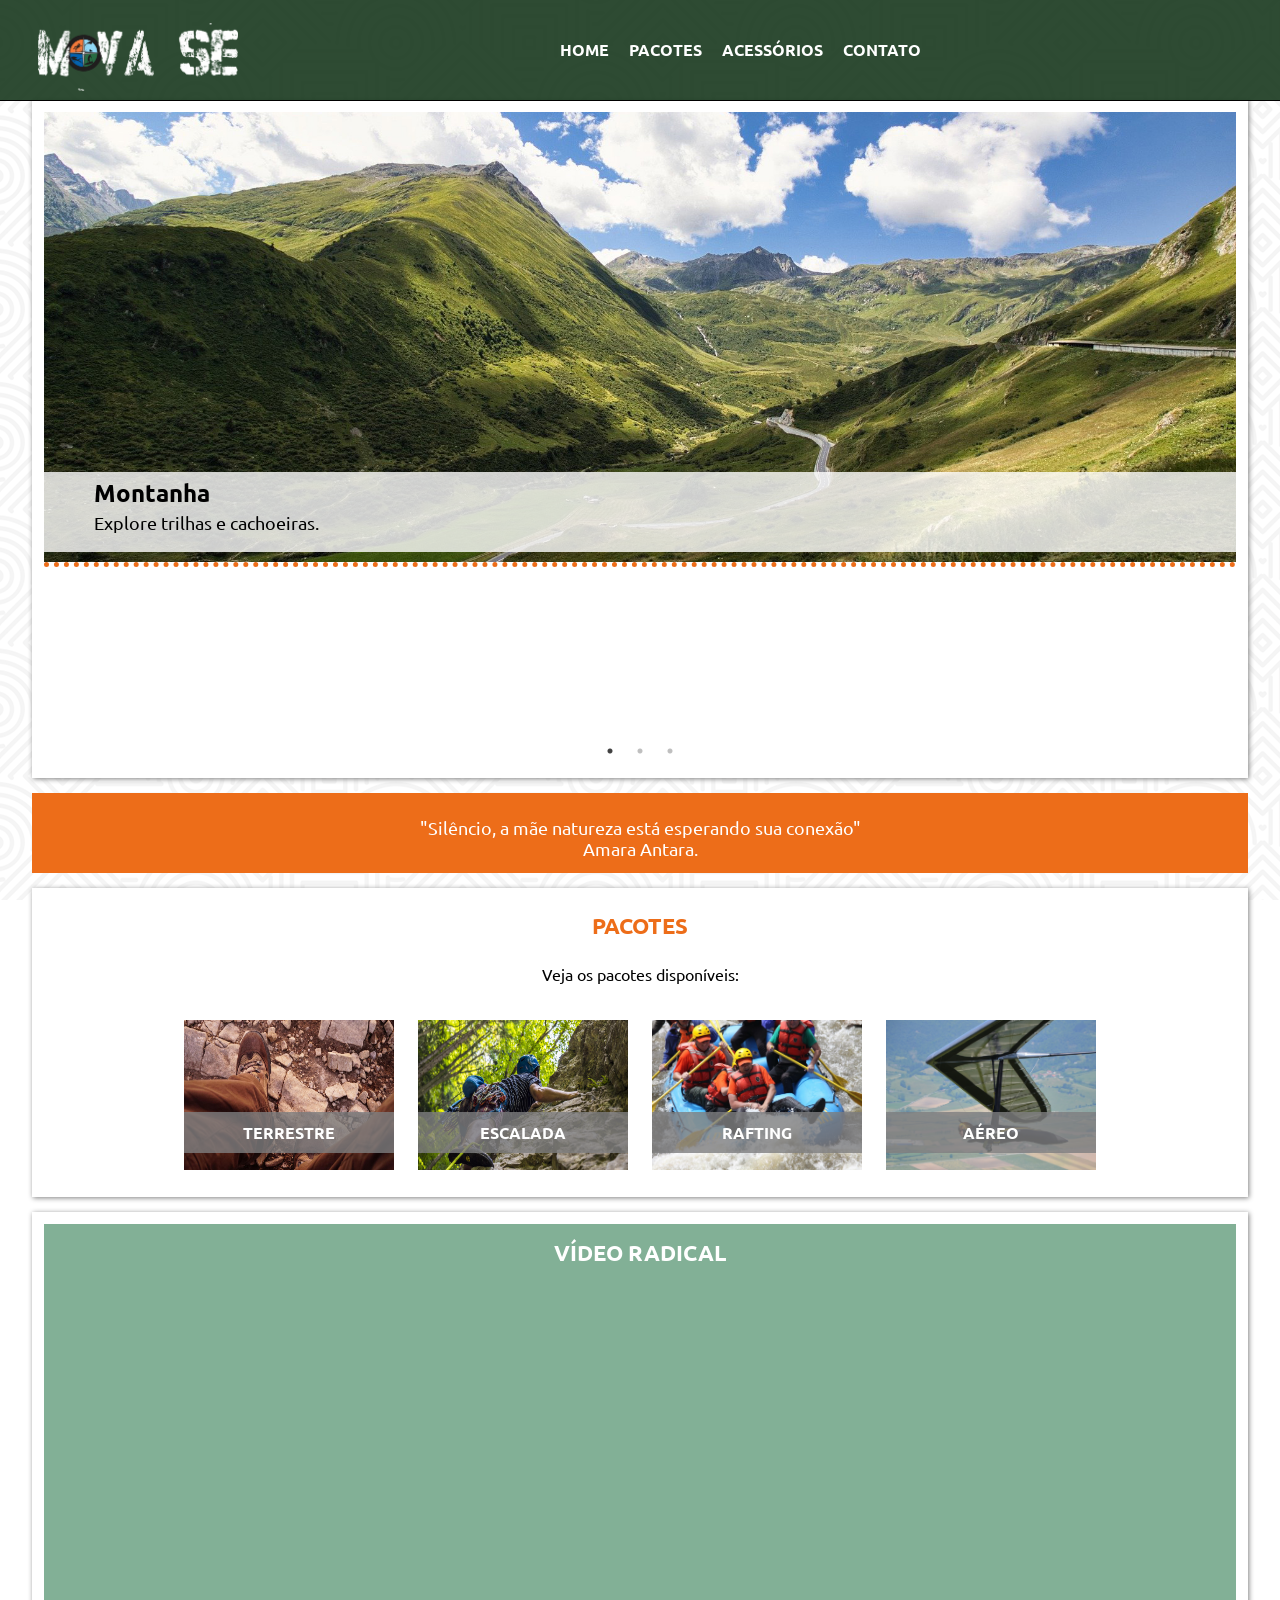
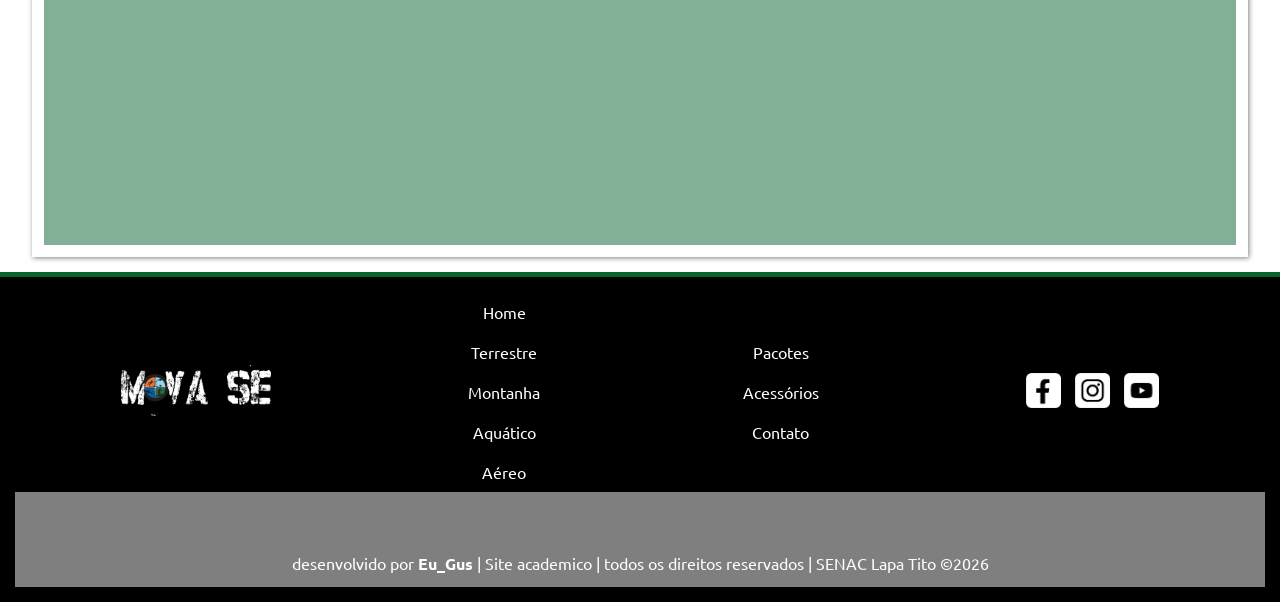
==== commit f1c6e753: "slider consertado" ====
--- a/index.html
+++ b/index.html
@@ -45,87 +45,66 @@
     </header>
 
     <main class="conteudo">
-
         <article class="cont-home">
-
             <div class="destaque" id="destaque">
-
                 <div class="cont-destaque">
-
                     <img src="img/montanha.jpg" alt="montanha">
                     <div class="text-destaque">
                         <h2>Montanha</h2>
-                        <p>explore trilhas e cachoeiras</p>
-
+                        <p>Explore trilhas e cachoeiras.</p>
                     </div>
-                    <div class="cont-destaque">
-
-                        <img src="img/arvores.jpg" alt="árvores">
-                        <div class="text-destaque">
-                            <h2>Terrestre</h2>
-                            <p>Explore trilhas e descubra a beleza da natureza</p>
-                        </div>
-                        <div class="cont-destaque">
-
-                            <img src="img/paisagem.jpg" alt="montanhas e rios">
-                            <div class="text-destaque">
-                                <h2>Aquático</h2>
-                                <p>explore cachoeiras</p>
-
-                            </div>
-
-                        </div>
-
+                </div>
+                <div class="cont-destaque">
+                    <img src="img/arvores.jpg" alt="Arvores">
+                    <div class="text-destaque">
+                        <h2>Terrestre</h2>
+                        <p>Explore trilhas.</p>
                     </div>
-
+                </div>
+                <div class="cont-destaque">
+                    <img src="img/paisagem.jpg" alt="Montabhas e rios">
+                    <div class="text-destaque">
+                        <h2>Aquático</h2>
+                        <p>Explore cachoeiras.</p>
+                    </div>
+                </div>
+            </div>
         </article>
-
         <aside id="frase">
-
-            <p>"Silencio, a mãe natureza está esperando sua conexão"<br>Amara Antara.</p>
-
+            <p>"Silêncio, a mãe natureza está esperando sua conexão"<br>Amara Antara.</p>
         </aside>
-
         <article class="card">
             <h2 class="titulo">Pacotes</h2>
             <p>Veja os pacotes disponíveis:</p>
-
             <div class="card-conteudo">
                 <figure>
                     <a href="#"><img src="img/capa-terrestre.jpg" alt="Terrestre"></a>
-                    <figcaption>Terrestre</figcaption>
+                    <figcaption>terrestre</figcaption>
                 </figure>
                 <figure>
                     <a href="#"><img src="img/escalada.jpg" alt="Escalada"></a>
-                    <figcaption>Escalada</figcaption>
+                    <figcaption>escalada</figcaption>
                 </figure>
                 <figure>
-                    <a href="#"><img src="img/rafting.jpg" alt="Rafting"></a>
-                    <figcaption>Rafting</figcaption>
+                    <a href="#"><img src="img/rafting.jpg" alt="rafting"></a>
+                    <figcaption>rafting</figcaption>
                 </figure>
                 <figure>
-                    <a href="#"><img src="img/asa-delta.jpg" alt="Asa-delta"></a>
-                    <figcaption>Asa-delta</figcaption>
+                    <a href="#"><img src="img/asa-delta.jpg" alt="aéreo"></a>
+                    <figcaption>aéreo</figcaption>
                 </figure>
-
             </div>
-
         </article>
-
         <article>
-
             <div id="video">
-                <H2 class="titulo" id="Titulo-video">Video Radical</H2>
-                <iframe width="560" height="315" src="https://www.youtube.com/embed/JZUYv2r-Ln0?si=lTRXMiHL-Xh045Qu"
+                <h2 class="titulo" id="titulo-video">Vídeo Radical</h2>
+                <iframe width="760" height="515" src="https://www.youtube.com/embed/zEPZL336TwY?si=XtFigIs9F9GxH9S8"
                     title="YouTube video player" frameborder="0"
                     allow="accelerometer; autoplay; clipboard-write; encrypted-media; gyroscope; picture-in-picture; web-share"
                     referrerpolicy="strict-origin-when-cross-origin" allowfullscreen></iframe>
+
             </div>
-
         </article>
-
-
-
     </main>
 
     <footer class="rodape">
@@ -186,9 +165,8 @@
 
 
 
-
+    <script src="/slick/jquery-3.7.0.min.js"></script>
     <script src="/slick/slick.min.js"></script>
-    <script src="/slick/jquery-3.7.0.min.js"></script>
     <script src="/js/interacoes.js"></script>
 
 </body>
